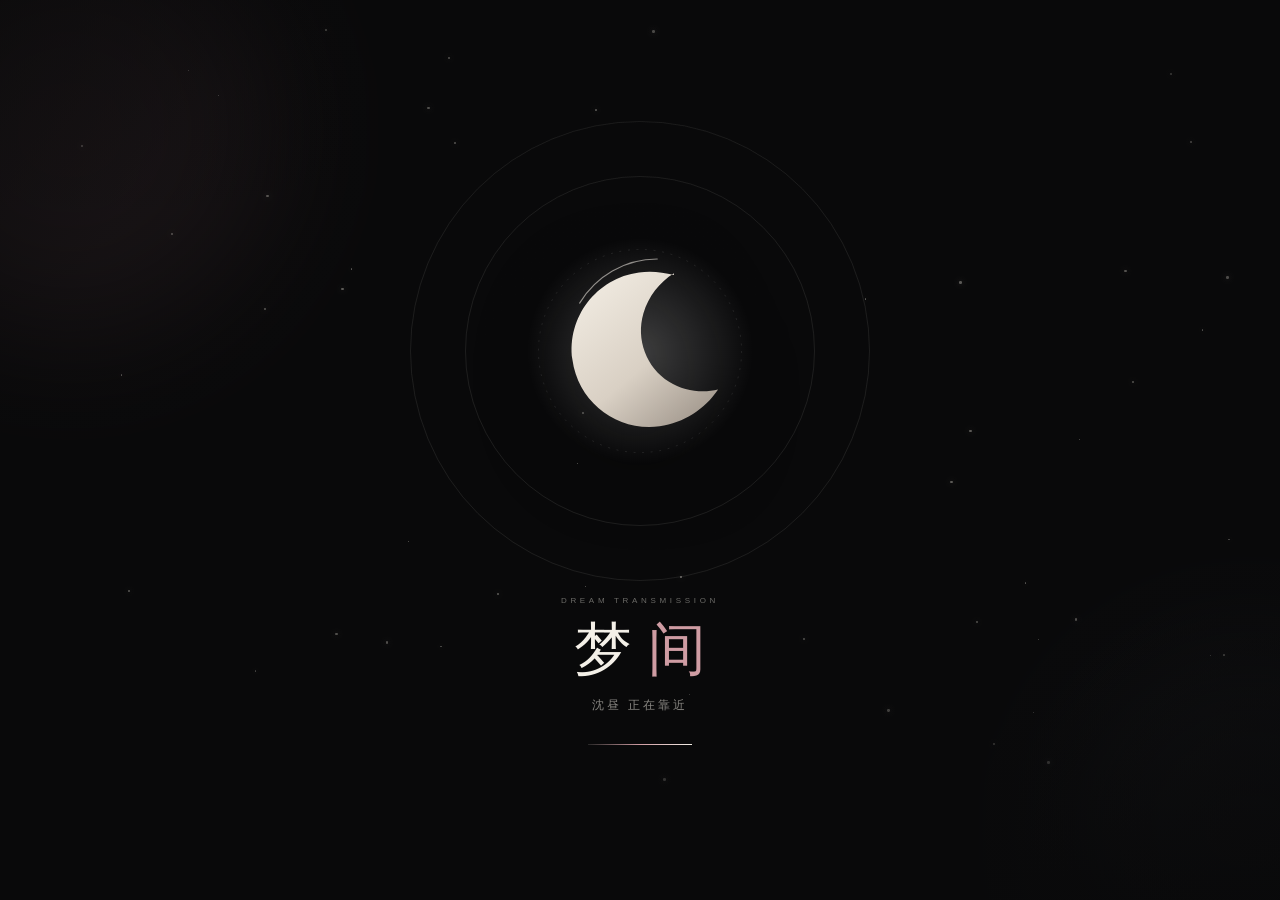
==== index.html @ 7cebe38f "Add files via upload" ====
<!DOCTYPE html>
<html lang="zh-CN">
<head>
  <meta charset="UTF-8">
  <meta name="viewport" content="width=device-width, initial-scale=1.0, maximum-scale=1.0, user-scalable=no, viewport-fit=cover">
  <meta name="theme-color" content="#111111">
  <meta name="apple-mobile-web-app-capable" content="yes">
  <meta name="apple-mobile-web-app-status-bar-style" content="black-translucent">
  <title>梦间</title>
  <link rel="stylesheet" href="style.css">
</head>
<body>
  <div class="stage">
    <div class="phone" id="phone">
      <section class="home" id="home">
        <div class="home-bg" id="homeBg"></div>
        <div class="home-aurora"></div>
        <div class="home-grain"></div>
        <div class="home-inner">
          <header class="home-top">
            <div class="home-date" id="homeDate"></div>
            <button class="glass-btn" id="editHomeBtn" aria-label="整理桌面"></button>
          </header>

          <div class="home-hero">
            <div class="home-clock" id="homeClock">--:--</div>
            <div class="home-greeting" id="homeGreeting"></div>
            <div class="home-profile" id="homeProfile"></div>
          </div>

          <div class="app-grid" id="appGrid"></div>

          <div class="home-footer">
            <span class="home-footer-line"></span>
            <span class="home-footer-mark" id="homeFooterMark">M</span>
            <span class="home-footer-line"></span>
          </div>
        </div>
      </section>

      <section class="app-layer" id="appLayer" aria-live="polite"></section>

      <div class="sheet-host" id="sheetHost" hidden></div>
      <div class="toast-host" id="toastHost"></div>
    </div>
  </div>

  <div class="intro" id="intro">
    <div class="intro-sky">
      <div class="intro-stars" id="introStars"></div>
      <div class="intro-halo halo-one"></div>
      <div class="intro-halo halo-two"></div>
      <div class="intro-moon">
        <svg viewBox="0 0 240 240" fill="none" aria-hidden="true">
          <defs>
            <linearGradient id="moonGrad" x1="42" y1="30" x2="198" y2="216" gradientUnits="userSpaceOnUse">
              <stop stop-color="#f7f2e9"/>
              <stop offset=".55" stop-color="#d9d0c4"/>
              <stop offset="1" stop-color="#8f857b"/>
            </linearGradient>
            <radialGradient id="moonGlow" cx="0" cy="0" r="1" gradientTransform="translate(120 120) rotate(90) scale(118)" gradientUnits="userSpaceOnUse">
              <stop stop-color="#fff" stop-opacity=".22"/>
              <stop offset="1" stop-color="#fff" stop-opacity="0"/>
            </radialGradient>
          </defs>
          <circle cx="120" cy="120" r="118" fill="url(#moonGlow)"/>
          <path class="moon-shape" d="M155.5 38.8c-15.2 9.4-26.7 24.2-31.9 41.7-8.1 27.4 3.1 56.8 26.7 71.5 15.4 9.6 34.1 12.4 51.2 8.3-13.8 20.5-35.6 34.8-61.1 38.2-44.3 5.9-85-25.2-90.9-69.5C43.6 84.7 74.7 44 119 38.1c12.4-1.7 24.5-.4 36.5 2.7Z" fill="url(#moonGrad)"/>
          <path class="moon-line" d="M57 70c17-28 47-46 81-46" stroke="#f7f2e9" stroke-opacity=".55" stroke-width="1.2" stroke-linecap="round"/>
          <circle cx="120" cy="120" r="106" stroke="#fff" stroke-opacity=".12" stroke-width=".8" stroke-dasharray="2 7"/>
        </svg>
      </div>
      <div class="intro-orbit orbit-one"></div>
      <div class="intro-orbit orbit-two"></div>
    </div>

    <div class="intro-copy">
      <div class="intro-kicker">DREAM TRANSMISSION</div>
      <h1 class="intro-title">梦<span>间</span></h1>
      <p class="intro-line" id="introLine">正在靠近</p>
      <div class="intro-progress"><span></span></div>
    </div>
    <div class="intro-veil"></div>
  </div>

  <input type="file" id="globalFile" hidden>
  <script src="app.js"></script>
</body>
</html>
---- style.css ----
/* =========================================================
   梦间 · 字卡传讯
   A quiet little phone for two.
   ========================================================= */

*,
*::before,
*::after {
  box-sizing: border-box;
}

:root {
  --bg: #efede8;
  --bg-deep: #e7e3dc;
  --surface: #fbfaf7;
  --surface-2: #f3f0ea;
  --surface-3: #eae6df;
  --ink: #1b1a18;
  --ink-2: #4d4943;
  --muted: #8c867d;
  --faint: #b7b1a7;
  --line: rgba(27, 26, 24, 0.09);
  --line-strong: rgba(27, 26, 24, 0.16);
  --glass: rgba(255, 255, 255, 0.56);
  --glass-strong: rgba(255, 255, 255, 0.82);
  --accent: #b57f88;
  --accent-ink: #7f525a;
  --accent-soft: rgba(181, 127, 136, 0.13);
  --bubble-me: #1c1b19;
  --bubble-me-ink: #f8f5ef;
  --bubble-them: #fbfaf7;
  --bubble-them-ink: #1b1a18;
  --bubble-them-line: rgba(27, 26, 24, 0.08);
  --shadow: 0 24px 70px rgba(38, 32, 25, 0.16);
  --shadow-soft: 0 10px 30px rgba(38, 32, 25, 0.08);
  --font-ui: "Songti SC", "STSong", "SimSun", "Noto Serif SC", serif;
  --font-bubble: var(--font-ui);
  --fs: 15px;
  --radius: 22px;
  --safe-top: env(safe-area-inset-top, 0px);
  --safe-bottom: env(safe-area-inset-bottom, 0px);
  --ease-out: cubic-bezier(0.22, 1, 0.36, 1);
  --ease-soft: cubic-bezier(0.4, 0, 0.2, 1);
}

[data-theme="dark"] {
  --bg: #0d0d0e;
  --bg-deep: #070708;
  --surface: #171718;
  --surface-2: #1e1e20;
  --surface-3: #262628;
  --ink: #f2efe9;
  --ink-2: #cec8bf;
  --muted: #8e887f;
  --faint: #5d5953;
  --line: rgba(255, 255, 255, 0.09);
  --line-strong: rgba(255, 255, 255, 0.17);
  --glass: rgba(24, 24, 26, 0.56);
  --glass-strong: rgba(28, 28, 30, 0.86);
  --accent: #c99098;
  --accent-ink: #e3b4ba;
  --accent-soft: rgba(201, 144, 152, 0.14);
  --bubble-me: #e9e3d8;
  --bubble-me-ink: #171513;
  --bubble-them: #1b1b1d;
  --bubble-them-ink: #f2efe9;
  --bubble-them-line: rgba(255, 255, 255, 0.08);
  --shadow: 0 24px 80px rgba(0, 0, 0, 0.48);
  --shadow-soft: 0 10px 32px rgba(0, 0, 0, 0.26);
}

html,
body {
  width: 100%;
  height: 100%;
  margin: 0;
  padding: 0;
  overflow: hidden;
}

html {
  background: #0b0b0c;
  -webkit-text-size-adjust: 100%;
}

body {
  font-family: var(--font-ui);
  font-size: var(--fs);
  color: var(--ink);
  background: #0b0b0c;
  -webkit-font-smoothing: antialiased;
  text-rendering: optimizeLegibility;
}

button,
input,
textarea,
select {
  font: inherit;
  color: inherit;
}

button {
  border: 0;
  background: none;
  padding: 0;
  cursor: pointer;
  -webkit-tap-highlight-color: transparent;
}

button:focus-visible,
input:focus-visible,
textarea:focus-visible,
select:focus-visible {
  outline: 1px solid var(--accent);
  outline-offset: 2px;
}

input,
textarea,
select {
  border: 0;
  background: none;
  outline: none;
}

textarea {
  resize: none;
}

svg {
  display: block;
}

::selection {
  background: var(--accent-soft);
  color: var(--ink);
}

.stage {
  position: relative;
  width: 100%;
  height: 100dvh;
  display: flex;
  align-items: center;
  justify-content: center;
  background:
    radial-gradient(circle at 18% 16%, rgba(150, 112, 118, 0.18), transparent 30%),
    radial-gradient(circle at 84% 82%, rgba(140, 145, 150, 0.13), transparent 34%),
    linear-gradient(135deg, #080809 0%, #131314 48%, #09090a 100%);
}

.stage::before {
  content: "";
  position: absolute;
  inset: 0;
  pointer-events: none;
  opacity: 0.35;
  background-image: url("data:image/svg+xml,%3Csvg viewBox='0 0 180 180' xmlns='http://www.w3.org/2000/svg'%3E%3Cfilter id='n'%3E%3CfeTurbulence type='fractalNoise' baseFrequency='.9' numOctaves='3' stitchTiles='stitch'/%3E%3C/filter%3E%3Crect width='100%25' height='100%25' filter='url(%23n)' opacity='.15'/%3E%3C/svg%3E");
}

.phone {
  position: relative;
  width: min(100vw, 440px);
  height: 100dvh;
  overflow: hidden;
  background: var(--bg);
  color: var(--ink);
  isolation: isolate;
}

@media (min-width: 720px) {
  .phone {
    height: min(930px, calc(100dvh - 44px));
    border: 1px solid rgba(255, 255, 255, 0.12);
    border-radius: 42px;
    box-shadow:
      0 60px 140px rgba(0, 0, 0, 0.7),
      0 0 0 10px rgba(255, 255, 255, 0.025),
      inset 0 0 0 1px rgba(255, 255, 255, 0.06);
  }
}

/* =========================================================
   Home screen
   ========================================================= */

.home {
  position: absolute;
  inset: 0;
  overflow: hidden;
  background: var(--bg);
}

.home-bg {
  position: absolute;
  inset: 0;
  background-position: center;
  background-size: cover;
  background-repeat: no-repeat;
  opacity: 0;
  transform: scale(1.03);
  transition: opacity 0.7s var(--ease-soft), transform 1.6s var(--ease-soft);
}

.home-bg.has-image {
  opacity: 1;
}

.home-bg.has-image::after {
  content: "";
  position: absolute;
  inset: 0;
  background: linear-gradient(180deg, rgba(10, 10, 10, 0.12), transparent 32%, rgba(10, 10, 10, 0.3));
}

.home-aurora {
  position: absolute;
  inset: 0;
  pointer-events: none;
  background:
    radial-gradient(ellipse at 18% 10%, color-mix(in srgb, var(--accent) 24%, transparent), transparent 38%),
    radial-gradient(ellipse at 82% 26%, rgba(145, 151, 157, 0.15), transparent 34%),
    radial-gradient(ellipse at 62% 88%, rgba(255, 255, 255, 0.35), transparent 38%),
    linear-gradient(160deg, transparent 20%, color-mix(in srgb, var(--accent) 7%, transparent) 100%);
}

[data-theme="dark"] .home-aurora {
  background:
    radial-gradient(ellipse at 18% 8%, color-mix(in srgb, var(--accent) 22%, transparent), transparent 38%),
    radial-gradient(ellipse at 82% 24%, rgba(97, 108, 120, 0.2), transparent 36%),
    radial-gradient(ellipse at 56% 92%, rgba(255, 255, 255, 0.055), transparent 42%),
    linear-gradient(160deg, transparent 10%, rgba(0, 0, 0, 0.4) 100%);
}

.home-grain {
  position: absolute;
  inset: 0;
  pointer-events: none;
  opacity: 0.42;
  mix-blend-mode: soft-light;
  background-image: url("data:image/svg+xml,%3Csvg viewBox='0 0 180 180' xmlns='http://www.w3.org/2000/svg'%3E%3Cfilter id='n'%3E%3CfeTurbulence type='fractalNoise' baseFrequency='.78' numOctaves='3' stitchTiles='stitch'/%3E%3C/filter%3E%3Crect width='100%25' height='100%25' filter='url(%23n)' opacity='.23'/%3E%3C/svg%3E");
}

.home::after {
  content: "";
  position: absolute;
  width: 220px;
  height: 220px;
  right: -100px;
  top: 36%;
  border: 1px solid color-mix(in srgb, var(--ink) 8%, transparent);
  border-radius: 50%;
  pointer-events: none;
}

.home-inner {
  position: relative;
  z-index: 2;
  height: 100%;
  display: flex;
  flex-direction: column;
  padding: calc(var(--safe-top) + 24px) 24px calc(var(--safe-bottom) + 26px);
}

.home-top {
  display: flex;
  align-items: center;
  justify-content: space-between;
  min-height: 38px;
}

.home-date {
  font-size: 12px;
  letter-spacing: 0.16em;
  color: var(--ink-2);
  opacity: 0.82;
}

.glass-btn {
  width: 38px;
  height: 38px;
  display: grid;
  place-items: center;
  border-radius: 50%;
  color: var(--ink-2);
  background: var(--glass);
  border: 1px solid color-mix(in srgb, var(--ink) 8%, transparent);
  backdrop-filter: blur(18px);
  -webkit-backdrop-filter: blur(18px);
  transition: transform 0.2s var(--ease-out), background 0.2s;
}

.glass-btn:active {
  transform: scale(0.93);
}

.glass-btn svg {
  width: 17px;
  height: 17px;
}

.home-hero {
  margin-top: clamp(34px, 8vh, 76px);
  display: flex;
  flex-direction: column;
  align-items: flex-start;
}

.home-clock {
  font-size: clamp(58px, 15.5vw, 76px);
  line-height: 0.94;
  font-weight: 300;
  letter-spacing: 0.015em;
  font-variant-numeric: tabular-nums;
  color: var(--ink);
  text-shadow: 0 1px 0 color-mix(in srgb, var(--surface) 25%, transparent);
}

.home-greeting {
  margin-top: 13px;
  font-size: 14px;
  letter-spacing: 0.22em;
  color: var(--ink-2);
  opacity: 0.72;
}

.home-profile {
  margin-top: 20px;
  display: flex;
  align-items: center;
  gap: 9px;
  min-height: 30px;
  padding: 5px 13px 5px 6px;
  border-radius: 999px;
  background: var(--glass);
  border: 1px solid color-mix(in srgb, var(--ink) 7%, transparent);
  backdrop-filter: blur(18px);
  -webkit-backdrop-filter: blur(18px);
  box-shadow: 0 6px 20px rgba(0, 0, 0, 0.035);
}

.home-profile:empty {
  display: none;
}

.home-profile .avatar {
  width: 26px;
  height: 26px;
}

.home-profile-name {
  font-size: 12px;
  letter-spacing: 0.1em;
  color: var(--ink-2);
}

.home-profile-dot {
  width: 4px;
  height: 4px;
  border-radius: 50%;
  background: var(--accent);
  box-shadow: 0 0 0 3px var(--accent-soft);
}

.app-grid {
  margin-top: auto;
  display: grid;
  grid-template-columns: repeat(4, minmax(0, 1fr));
  gap: clamp(18px, 4.2vh, 30px) 10px;
  padding: 28px 0 8px;
}

.app-item {
  position: relative;
  display: flex;
  flex-direction: column;
  align-items: center;
  gap: 8px;
  border: 0;
  background: transparent;
  color: var(--ink);
  touch-action: none;
  user-select: none;
  -webkit-user-select: none;
  transition: opacity 0.18s, transform 0.2s var(--ease-out);
}

.app-item:active .app-icon {
  transform: scale(0.93);
}

.app-icon {
  position: relative;
  width: clamp(58px, 15vw, 64px);
  height: clamp(58px, 15vw, 64px);
  border-radius: 19px;
  display: grid;
  place-items: center;
  background: var(--glass-strong);
  border: 1px solid color-mix(in srgb, var(--ink) 8%, transparent);
  box-shadow:
    0 12px 26px rgba(31, 26, 22, 0.1),
    inset 0 1px 0 rgba(255, 255, 255, 0.66);
  backdrop-filter: blur(18px);
  -webkit-backdrop-filter: blur(18px);
  transition: transform 0.2s var(--ease-out), box-shadow 0.2s;
  overflow: hidden;
}

[data-theme="dark"] .app-icon {
  box-shadow:
    0 14px 32px rgba(0, 0, 0, 0.36),
    inset 0 1px 0 rgba(255, 255, 255, 0.11);
}

.app-icon::before {
  content: "";
  position: absolute;
  inset: 0;
  background: linear-gradient(150deg, rgba(255, 255, 255, 0.38), transparent 42%, rgba(255, 255, 255, 0.06));
  pointer-events: none;
}

[data-theme="dark"] .app-icon::before {
  background: linear-gradient(150deg, rgba(255, 255, 255, 0.1), transparent 44%, rgba(0, 0, 0, 0.12));
}

.app-icon svg {
  position: relative;
  width: 30px;
  height: 30px;
  z-index: 1;
}

.app-icon .icon-accent {
  position: absolute;
  width: 7px;
  height: 7px;
  border-radius: 50%;
  right: 10px;
  top: 10px;
  background: var(--accent);
  box-shadow: 0 0 0 3px color-mix(in srgb, var(--accent) 13%, transparent);
}

.tone-ink .app-icon {
  background: linear-gradient(145deg, #2a2927, #121211);
  color: #f7f3ea;
  border-color: rgba(255, 255, 255, 0.12);
}

[data-theme="dark"] .tone-ink .app-icon {
  background: linear-gradient(145deg, #f0ebe1, #cec6b9);
  color: #171614;
  border-color: rgba(255, 255, 255, 0.2);
}

.tone-paper .app-icon {
  background: linear-gradient(145deg, #fffdf8, #eee9df);
  color: #24221e;
}

[data-theme="dark"] .tone-paper .app-icon {
  background: linear-gradient(145deg, #f4efe5, #d8d0c4);
  color: #1a1917;
}

.tone-rose .app-icon {
  background: linear-gradient(145deg, color-mix(in srgb, var(--accent) 82%, #fff), var(--accent));
  color: #fff;
}

.tone-stone .app-icon {
  background: linear-gradient(145deg, #4b4a48, #2c2b29);
  color: #f2eee6;
}

[data-theme="dark"] .tone-stone .app-icon {
  background: linear-gradient(145deg, #323234, #1d1d1f);
  color: #eee9df;
}

.tone-mist .app-icon {
  background: linear-gradient(145deg, rgba(255, 255, 255, 0.9), rgba(225, 222, 216, 0.8));
  color: #2c2a26;
}

[data-theme="dark"] .tone-mist .app-icon {
  background: linear-gradient(145deg, rgba(60, 60, 63, 0.95), rgba(35, 35, 38, 0.95));
  color: #eee9df;
}

.app-label {
  font-size: 11.5px;
  letter-spacing: 0.08em;
  color: var(--ink-2);
  text-shadow: 0 1px 5px color-mix(in srgb, var(--bg) 72%, transparent);
  white-space: nowrap;
}

[data-theme="dark"] .app-label {
  color: #d3cec5;
}

.home-footer {
  display: flex;
  align-items: center;
  justify-content: center;
  gap: 12px;
  padding-top: 16px;
  opacity: 0.52;
}

.home-footer-line {
  width: 34px;
  height: 1px;
  background: var(--ink);
  opacity: 0.16;
}

.home-footer-mark {
  font-size: 9px;
  letter-spacing: 0.28em;
  color: var(--ink-2);
}

.home.editing .app-item .app-icon {
  animation: jiggle 0.28s ease-in-out infinite alternate;
}

.home.editing .app-item:nth-child(2n) .app-icon {
  animation-delay: -0.1s;
}

.home.editing .app-item:nth-child(3n) .app-icon {
  animation-delay: -0.19s;
}

.home.editing .app-item.dragging {
  opacity: 0.42;
  transform: scale(1.06);
}

.home.editing .app-item.drop-target .app-icon {
  box-shadow:
    0 0 0 2px var(--accent),
    0 14px 30px rgba(0, 0, 0, 0.16);
}

@keyframes jiggle {
  from { transform: rotate(-1.25deg) translateY(-0.5px); }
  to { transform: rotate(1.25deg) translateY(0.5px); }
}

/* =========================================================
   Opening animation
   ========================================================= */

.intro {
  position: fixed;
  inset: 0;
  z-index: 1000;
  display: flex;
  align-items: center;
  justify-content: center;
  background: #09090a;
  color: #f4f0e8;
  overflow: hidden;
  transition: opacity 0.85s var(--ease-soft), visibility 0.85s;
}

.intro.leaving {
  opacity: 0;
  visibility: hidden;
  pointer-events: none;
}

.intro-sky {
  position: absolute;
  inset: 0;
  overflow: hidden;
}

.intro-stars {
  position: absolute;
  inset: 0;
}

.intro-stars i {
  position: absolute;
  width: 2px;
  height: 2px;
  border-radius: 50%;
  background: #f5f0e5;
  opacity: 0;
  animation: starIn 2.4s var(--ease-soft) forwards;
  box-shadow: 0 0 6px rgba(255, 248, 232, 0.65);
}

@keyframes starIn {
  0% { opacity: 0; transform: scale(0.2); }
  30% { opacity: 0.9; }
  100% { opacity: 0.38; transform: scale(1); }
}

.intro-halo {
  position: absolute;
  border-radius: 50%;
  filter: blur(70px);
  opacity: 0.4;
}

.halo-one {
  width: 420px;
  height: 420px;
  left: -140px;
  top: -80px;
  background: rgba(172, 124, 133, 0.28);
}

.halo-two {
  width: 380px;
  height: 380px;
  right: -160px;
  bottom: -120px;
  background: rgba(125, 137, 150, 0.2);
}

.intro-moon {
  position: absolute;
  left: 50%;
  top: 39%;
  width: min(52vw, 230px);
  height: min(52vw, 230px);
  transform: translate(-50%, -50%);
  animation: moonFloat 6s ease-in-out infinite;
  filter: drop-shadow(0 26px 46px rgba(0, 0, 0, 0.42));
}

.intro-moon svg {
  width: 100%;
  height: 100%;
}

.moon-shape {
  opacity: 0;
  transform-origin: 120px 120px;
  animation: moonReveal 1.8s var(--ease-out) 0.15s forwards;
}

.moon-line {
  stroke-dasharray: 150;
  stroke-dashoffset: 150;
  animation: drawLine 1.8s var(--ease-soft) 0.7s forwards;
}

@keyframes moonReveal {
  from { opacity: 0; transform: scale(0.82) rotate(-9deg); }
  to { opacity: 1; transform: scale(1) rotate(0); }
}

@keyframes drawLine {
  to { stroke-dashoffset: 0; }
}

@keyframes moonFloat {
  0%, 100% { transform: translate(-50%, -50%) translateY(0); }
  50% { transform: translate(-50%, -50%) translateY(-9px); }
}

.intro-orbit {
  position: absolute;
  left: 50%;
  top: 39%;
  border: 1px solid rgba(244, 240, 232, 0.09);
  border-radius: 50%;
  transform: translate(-50%, -50%);
  animation: orbitPulse 5s ease-in-out infinite;
}

.orbit-one {
  width: min(78vw, 350px);
  height: min(78vw, 350px);
}

.orbit-two {
  width: min(104vw, 460px);
  height: min(104vw, 460px);
  animation-delay: -2.4s;
}

@keyframes orbitPulse {
  0%, 100% { opacity: 0.38; transform: translate(-50%, -50%) scale(0.98); }
  50% { opacity: 0.12; transform: translate(-50%, -50%) scale(1.03); }
}

.intro-copy {
  position: relative;
  z-index: 3;
  margin-top: min(56vh, 440px);
  display: flex;
  flex-direction: column;
  align-items: center;
  text-align: center;
}

.intro-kicker {
  font-family: "Helvetica Neue", Arial, sans-serif;
  font-size: 8px;
  letter-spacing: 0.46em;
  color: rgba(244, 240, 232, 0.42);
  opacity: 0;
  animation: copyUp 1s var(--ease-out) 0.55s forwards;
}

.intro-title {
  margin: 16px 0 0;
  font-size: clamp(44px, 13vw, 58px);
  font-weight: 300;
  letter-spacing: 0.26em;
  text-indent: 0.26em;
  line-height: 1;
  opacity: 0;
  animation: copyUp 1.1s var(--ease-out) 0.72s forwards;
}

.intro-title span {
  color: #cf9ca3;
  font-weight: 300;
}

.intro-line {
  margin: 18px 0 0;
  font-size: 12px;
  letter-spacing: 0.26em;
  color: rgba(244, 240, 232, 0.55);
  opacity: 0;
  animation: copyUp 1s var(--ease-out) 1.05s forwards;
}

.intro-progress {
  margin-top: 30px;
  width: 104px;
  height: 1px;
  background: rgba(244, 240, 232, 0.13);
  overflow: hidden;
}

.intro-progress span {
  display: block;
  width: 100%;
  height: 100%;
  background: linear-gradient(90deg, transparent, #cf9ca3, #f2eee6);
  transform-origin: left;
  animation: progress 2.8s var(--ease-soft) 0.55s forwards;
  transform: scaleX(0);
}

@keyframes copyUp {
  from { opacity: 0; transform: translateY(14px); }
  to { opacity: 1; transform: translateY(0); }
}

@keyframes progress {
  to { transform: scaleX(1); }
}

.intro-veil {
  position: absolute;
  inset: 0;
  pointer-events: none;
  background:
    radial-gradient(ellipse at center 45%, transparent 18%, rgba(9, 9, 10, 0.2) 64%, rgba(9, 9, 10, 0.78) 100%),
    linear-gradient(180deg, rgba(9, 9, 10, 0.18), transparent 26%, transparent 66%, rgba(9, 9, 10, 0.74));
}

/* =========================================================
   App shell
   ========================================================= */

.app-layer {
  position: absolute;
  inset: 0;
  z-index: 20;
  overflow: hidden;
  background: var(--bg);
  transform: translateY(104%);
  transition: transform 0.52s var(--ease-out);
  box-shadow: 0 -18px 50px rgba(0, 0, 0, 0.14);
}

.app-layer.active {
  transform: translateY(0);
}

.app {
  height: 100%;
  display: flex;
  flex-direction: column;
  background: var(--bg);
  color: var(--ink);
  animation: appIn 0.46s var(--ease-out);
}

@keyframes appIn {
  from { opacity: 0.6; transform: translateY(8px); }
  to { opacity: 1; transform: translateY(0); }
}

.app-header {
  flex: none;
  display: flex;
  align-items: center;
  gap: 10px;
  padding: calc(var(--safe-top) + 12px) 16px 11px;
  background: color-mix(in srgb, var(--bg) 82%, transparent);
  border-bottom: 1px solid var(--line);
  backdrop-filter: blur(24px);
  -webkit-backdrop-filter: blur(24px);
  z-index: 5;
}

.app-header.transparent {
  background: transparent;
  border-bottom-color: transparent;
}

.header-main {
  flex: 1;
  min-width: 0;
}

.app-title {
  font-size: 17px;
  letter-spacing: 0.08em;
  font-weight: 600;
  white-space: nowrap;
  overflow: hidden;
  text-overflow: ellipsis;
}

.app-subtitle {
  font-size: 10px;
  color: var(--muted);
  letter-spacing: 0.13em;
  margin-top: 2px;
}

.header-actions {
  display: flex;
  align-items: center;
  gap: 6px;
}

.icon-btn {
  width: 38px;
  height: 38px;
  flex: none;
  border-radius: 50%;
  display: grid;
  place-items: center;
  color: var(--ink-2);
  background: transparent;
  transition: background 0.2s, transform 0.18s var(--ease-out), color 0.2s;
}

.icon-btn:hover {
  background: var(--surface-2);
}

.icon-btn:active {
  transform: scale(0.9);
}

.icon-btn svg {
  width: 19px;
  height: 19px;
}

.icon-btn.filled {
  background: var(--surface-2);
  border: 1px solid var(--line);
}

.app-body {
  flex: 1;
  min-height: 0;
  overflow-y: auto;
  overscroll-behavior: contain;
  padding: 18px 18px calc(26px + var(--safe-bottom));
  -webkit-overflow-scrolling: touch;
}

.app-body.flush {
  padding: 0;
}

.app-body::-webkit-scrollbar,
.scroll-area::-webkit-scrollbar {
  width: 0;
  height: 0;
}

.screen-actions {
  display: flex;
  align-items: center;
  gap: 8px;
}

/* =========================================================
   Shared controls
   ========================================================= */

.avatar {
  position: relative;
  width: 40px;
  height: 40px;
  border-radius: 50%;
  flex: none;
  overflow: hidden;
  display: grid;
  place-items: center;
  background:
    radial-gradient(circle at 32% 26%, rgba(255, 255, 255, 0.68), transparent 34%),
    linear-gradient(145deg, color-mix(in srgb, var(--accent) 44%, var(--surface-2)), var(--surface-3));
  color: var(--ink);
  font-size: 13px;
  letter-spacing: 0.04em;
  border: 1px solid color-mix(in srgb, var(--ink) 7%, transparent);
}

.avatar img {
  width: 100%;
  height: 100%;
  object-fit: cover;
}

.avatar.sm {
  width: 30px;
  height: 30px;
  font-size: 10px;
}

.avatar.lg {
  width: 64px;
  height: 64px;
  font-size: 19px;
}

.avatar.xl {
  width: 82px;
  height: 82px;
  font-size: 24px;
}

.avatar.mono {
  background: linear-gradient(145deg, #343331, #161615);
  color: #f4efe5;
}

[data-theme="dark"] .avatar.mono {
  background: linear-gradient(145deg, #ece6dc, #c8c0b4);
  color: #171614;
}

.btn {
  display: inline-flex;
  align-items: center;
  justify-content: center;
  gap: 7px;
  min-height: 42px;
  padding: 0 17px;
  border-radius: 14px;
  border: 1px solid var(--line);
  background: var(--surface);
  color: var(--ink);
  font-size: 13px;
  letter-spacing: 0.06em;
  transition: transform 0.18s var(--ease-out), background 0.2s, opacity 0.2s;
  white-space: nowrap;
}

.btn:active {
  transform: scale(0.97);
}

.btn svg {
  width: 17px;
  height: 17px;
}

.btn.primary {
  background: var(--ink);
  color: var(--bg);
  border-color: transparent;
}

.btn.soft {
  background: var(--accent-soft);
  color: var(--accent-ink);
  border-color: transparent;
}

.btn.ghost {
  background: transparent;
}

.btn.danger {
  background: transparent;
  color: #b45d5d;
  border-color: rgba(180, 93, 93, 0.22);
}

[data-theme="dark"] .btn.danger {
  color: #e39b9b;
}

.btn.sm {
  min-height: 34px;
  padding: 0 12px;
  border-radius: 11px;
  font-size: 12px;
}

.btn.wide {
  width: 100%;
}

.btn:disabled {
  opacity: 0.4;
  pointer-events: none;
}

.segmented {
  display: flex;
  padding: 3px;
  gap: 2px;
  background: var(--surface-2);
  border: 1px solid var(--line);
  border-radius: 13px;
}

.segmented button {
  flex: 1;
  min-height: 34px;
  border-radius: 10px;
  font-size: 12px;
  letter-spacing: 0.06em;
  color: var(--muted);
  transition: background 0.2s, color 0.2s, box-shadow 0.2s;
}

.segmented button.active {
  background: var(--surface);
  color: var(--ink);
  box-shadow: 0 2px 8px rgba(0, 0, 0, 0.06);
}

.field {
  display: flex;
  flex-direction: column;
  gap: 8px;
}

.field + .field {
  margin-top: 16px;
}

.field-label,
.row-label {
  font-size: 12px;
  letter-spacing: 0.09em;
  color: var(--ink-2);
}

.input,
.textarea,
.select {
  width: 100%;
  border: 1px solid var(--line);
  background: var(--surface);
  border-radius: 13px;
  padding: 12px 13px;
  font-size: 13px;
  line-height: 1.6;
  color: var(--ink);
  transition: border-color 0.2s, background 0.2s;
}

.input:focus,
.textarea:focus,
.select:focus {
  border-color: color-mix(in srgb, var(--accent) 55%, var(--line));
  background: var(--surface);
}

.textarea {
  min-height: 96px;
  resize: vertical;
}

.textarea.tall {
  min-height: 150px;
}

.select {
  appearance: none;
  background-image: url("data:image/svg+xml,%3Csvg xmlns='http://www.w3.org/2000/svg' width='12' height='12' viewBox='0 0 24 24' fill='none' stroke='%238c867d' stroke-width='1.6' stroke-linecap='round'%3E%3Cpath d='m6 9 6 6 6-6'/%3E%3C/svg%3E");
  background-repeat: no-repeat;
  background-position: right 12px center;
  padding-right: 34px;
}

.input-row {
  display: grid;
  grid-template-columns: 1fr 1fr;
  gap: 10px;
}

.input-row.three {
  grid-template-columns: repeat(3, 1fr);
}

.range-row {
  display: flex;
  align-items: center;
  gap: 12px;
}

.range {
  flex: 1;
  height: 2px;
  appearance: none;
  border-radius: 99px;
  background: linear-gradient(90deg, var(--ink), var(--ink)) no-repeat, var(--line-strong);
  background-size: var(--range-progress, 50%) 100%, 100% 100%;
  accent-color: var(--ink);
}

.range::-webkit-slider-thumb {
  appearance: none;
  width: 18px;
  height: 18px;
  border-radius: 50%;
  background: var(--surface);
  border: 1px solid var(--line-strong);
  box-shadow: 0 2px 8px rgba(0, 0, 0, 0.14);
}

.range::-moz-range-thumb {
  width: 16px;
  height: 16px;
  border-radius: 50%;
  background: var(--surface);
  border: 1px solid var(--line-strong);
}

.range-value {
  min-width: 44px;
  text-align: right;
  font-size: 12px;
  color: var(--ink-2);
  font-variant-numeric: tabular-nums;
}

.toggle {
  position: relative;
  width: 46px;
  height: 27px;
  flex: none;
  border-radius: 99px;
  background: var(--line-strong);
  border: 1px solid transparent;
  transition: background 0.25s var(--ease-soft);
}

.toggle::after {
  content: "";
  position: absolute;
  width: 21px;
  height: 21px;
  left: 2px;
  top: 2px;
  border-radius: 50%;
  background: #fff;
  box-shadow: 0 1px 4px rgba(0, 0, 0, 0.2);
  transition: transform 0.25s var(--ease-out), background 0.2s;
}

.toggle.on {
  background: var(--ink);
}

.toggle.on::after {
  transform: translateX(19px);
  background: var(--bg);
}

.toggle-row {
  display: flex;
  align-items: center;
  justify-content: space-between;
  gap: 18px;
  min-height: 44px;
}

.toggle-row + .toggle-row {
  border-top: 1px solid var(--line);
}

.toggle-copy {
  flex: 1;
  min-width: 0;
}

.toggle-title {
  font-size: 13px;
  color: var(--ink);
  line-height: 1.4;
}

.toggle-note {
  font-size: 10px;
  color: var(--muted);
  margin-top: 3px;
}

.chip {
  display: inline-flex;
  align-items: center;
  gap: 5px;
  min-height: 31px;
  padding: 0 11px;
  border-radius: 999px;
  border: 1px solid var(--line);
  background: var(--surface);
  color: var(--ink-2);
  font-size: 11.5px;
  letter-spacing: 0.04em;
  white-space: nowrap;
  transition: background 0.2s, color 0.2s, border-color 0.2s;
}

.chip.active {
  background: var(--ink);
  color: var(--bg);
  border-color: var(--ink);
}

.chip.soft.active {
  background: var(--accent-soft);
  color: var(--accent-ink);
  border-color: transparent;
}

.chip-row {
  display: flex;
  flex-wrap: wrap;
  gap: 7px;
}

.chip-scroll {
  display: flex;
  gap: 7px;
  overflow-x: auto;
  padding: 2px 0 4px;
  scrollbar-width: none;
}

.chip-scroll::-webkit-scrollbar {
  display: none;
}

.section {
  padding: 18px 0;
  border-bottom: 1px solid var(--line);
}

.section:first-child {
  padding-top: 2px;
}

.section:last-child {
  border-bottom: 0;
}

.section-head {
  display: flex;
  align-items: center;
  justify-content: space-between;
  gap: 12px;
  margin-bottom: 14px;
}

.section-title {
  font-size: 12px;
  letter-spacing: 0.15em;
  color: var(--muted);
}

.section-body {
  display: flex;
  flex-direction: column;
  gap: 12px;
}

.surface {
  background: var(--surface);
  border: 1px solid var(--line);
  border-radius: var(--radius);
}

.soft-panel {
  background: var(--surface-2);
  border: 1px solid var(--line);
  border-radius: 16px;
  padding: 14px;
}

.muted {
  color: var(--muted);
}

.accent {
  color: var(--accent-ink);
}

.divider {
  height: 1px;
  background: var(--line);
  margin: 14px 0;
}

.empty {
  min-height: 220px;
  display: flex;
  flex-direction: column;
  align-items: center;
  justify-content: center;
  gap: 12px;
  color: var(--muted);
  text-align: center;
}

.empty svg {
  width: 34px;
  height: 34px;
  opacity: 0.55;
}

.empty p {
  margin: 0;
  font-size: 12px;
  letter-spacing: 0.08em;
}

.spacer {
  flex: 1;
}

.hidden {
  display: none !important;
}

/* =========================================================
   Sheets & toast
   ========================================================= */

.sheet-host {
  position: absolute;
  inset: 0;
  z-index: 90;
}

.sheet-backdrop {
  position: absolute;
  inset: 0;
  background: rgba(0, 0, 0, 0.36);
  backdrop-filter: blur(5px);
  -webkit-backdrop-filter: blur(5px);
  opacity: 0;
  transition: opacity 0.3s var(--ease-soft);
}

.sheet-panel {
  position: absolute;
  left: 0;
  right: 0;
  bottom: 0;
  max-height: 90%;
  overflow-y: auto;
  overscroll-behavior: contain;
  padding: 12px 18px calc(22px + var(--safe-bottom));
  background: var(--surface);
  border-radius: 28px 28px 0 0;
  border-top: 1px solid var(--line);
  box-shadow: 0 -24px 60px rgba(0, 0, 0, 0.18);
  transform: translateY(102%);
  transition: transform 0.42s var(--ease-out);
}

.sheet-panel::-webkit-scrollbar {
  width: 0;
}

.sheet-host.open .sheet-backdrop {
  opacity: 1;
}

.sheet-host.open .sheet-panel {
  transform: translateY(0);
}

.sheet-handle {
  width: 36px;
  height: 4px;
  border-radius: 99px;
  background: var(--line-strong);
  margin: 2px auto 16px;
}

.sheet-head {
  display: flex;
  align-items: center;
  gap: 12px;
  margin-bottom: 16px;
}

.sheet-title {
  flex: 1;
  font-size: 16px;
  font-weight: 600;
  letter-spacing: 0.08em;
}

.sheet-close {
  width: 32px;
  height: 32px;
  border-radius: 50%;
  display: grid;
  place-items: center;
  color: var(--muted);
  background: var(--surface-2);
}

.sheet-close svg {
  width: 15px;
  height: 15px;
}

.sheet-body {
  display: flex;
  flex-direction: column;
  gap: 14px;
}

.sheet-actions {
  display: flex;
  gap: 10px;
  margin-top: 18px;
}

.sheet-actions .btn {
  flex: 1;
}

.action-list {
  display: flex;
  flex-direction: column;
  gap: 6px;
}

.action-item {
  display: flex;
  align-items: center;
  gap: 12px;
  width: 100%;
  min-height: 48px;
  padding: 0 12px;
  border-radius: 13px;
  color: var(--ink);
  text-align: left;
  background: var(--surface-2);
  font-size: 13px;
  letter-spacing: 0.04em;
}

.action-item svg {
  width: 17px;
  height: 17px;
  color: var(--muted);
}

.action-item.danger {
  color: #b45d5d;
}

.action-item.danger svg {
  color: #b45d5d;
}

.action-item .action-meta {
  margin-left: auto;
  color: var(--muted);
  font-size: 10px;
}

.toast-host {
  position: absolute;
  left: 50%;
  bottom: calc(28px + var(--safe-bottom));
  z-index: 120;
  transform: translateX(-50%);
  display: flex;
  flex-direction: column;
  align-items: center;
  gap: 8px;
  pointer-events: none;
  width: max-content;
  max-width: 84%;
}

.toast {
  padding: 10px 16px;
  border-radius: 999px;
  background: color-mix(in srgb, var(--ink) 92%, transparent);
  color: var(--bg);
  font-size: 11.5px;
  letter-spacing: 0.06em;
  box-shadow: 0 12px 30px rgba(0, 0, 0, 0.2);
  animation: toastIn 0.35s var(--ease-out), toastOut 0.35s var(--ease-soft) 2.3s forwards;
  white-space: nowrap;
}

@keyframes toastIn {
  from { opacity: 0; transform: translateY(8px) scale(0.97); }
  to { opacity: 1; transform: translateY(0) scale(1); }
}

@keyframes toastOut {
  to { opacity: 0; transform: translateY(-5px); }
}

/* =========================================================
   Chat
   ========================================================= */

.chat-app {
  background: var(--bg);
}

.chat-header {
  gap: 8px;
  padding-left: 10px;
  padding-right: 12px;
}

.chat-peer {
  flex: 1;
  min-width: 0;
  display: flex;
  align-items: center;
  gap: 9px;
}

.chat-peer-meta {
  min-width: 0;
}

.chat-peer-name {
  font-size: 14.5px;
  letter-spacing: 0.08em;
  font-weight: 600;
  white-space: nowrap;
  overflow: hidden;
  text-overflow: ellipsis;
}

.chat-status {
  min-height: 14px;
  margin-top: 1px;
  font-size: 9.5px;
  letter-spacing: 0.08em;
  color: var(--muted);
}

.chat-body {
  position: relative;
  flex: 1;
  min-height: 0;
  overflow: hidden;
}

.chat-bg {
  position: absolute;
  inset: 0;
  background-color: var(--bg);
  background-image:
    radial-gradient(circle at 20% 10%, color-mix(in srgb, var(--accent) 9%, transparent), transparent 34%),
    radial-gradient(circle at 80% 80%, rgba(127, 132, 136, 0.08), transparent 36%),
    linear-gradient(180deg, color-mix(in srgb, var(--surface) 24%, transparent), transparent);
  background-size: cover;
  background-position: center;
}

.chat-bg::after {
  content: "";
  position: absolute;
  inset: 0;
  opacity: 0.3;
  mix-blend-mode: soft-light;
  background-image: url("data:image/svg+xml,%3Csvg viewBox='0 0 160 160' xmlns='http://www.w3.org/2000/svg'%3E%3Cfilter id='n'%3E%3CfeTurbulence type='fractalNoise' baseFrequency='.84' numOctaves='3' stitchTiles='stitch'/%3E%3C/filter%3E%3Crect width='100%25' height='100%25' filter='url(%23n)' opacity='.2'/%3E%3C/svg%3E");
}

.chat-body.has-image .chat-bg {
  filter: brightness(0.82);
}

[data-theme="light"] .chat-body.has-image .chat-bg {
  filter: brightness(1.04);
}

.message-list {
  position: relative;
  z-index: 2;
  height: 100%;
  overflow-y: auto;
  overscroll-behavior: contain;
  padding: 16px 13px 18px;
  display: flex;
  flex-direction: column;
  gap: 10px;
  -webkit-overflow-scrolling: touch;
}

.message-list::-webkit-scrollbar {
  width: 0;
}

.date-divider {
  align-self: center;
  margin: 8px 0 6px;
  padding: 3px 9px;
  border-radius: 99px;
  font-size: 9px;
  letter-spacing: 0.1em;
  color: var(--muted);
  background: color-mix(in srgb, var(--surface) 60%, transparent);
  backdrop-filter: blur(10px);
}

.msg-row {
  display: flex;
  align-items: flex-end;
  gap: 7px;
  animation: msgIn 0.35s var(--ease-out);
}

@keyframes msgIn {
  from { opacity: 0; transform: translateY(6px); }
  to { opacity: 1; transform: translateY(0); }
}

.msg-row.me {
  flex-direction: row-reverse;
}

.msg-avatar {
  align-self: flex-end;
}

.msg-stack {
  max-width: min(79%, 310px);
  display: flex;
  flex-direction: column;
  align-items: flex-start;
}

.msg-row.me .msg-stack {
  align-items: flex-end;
}

.bubble {
  position: relative;
  padding: 10px 14px;
  border-radius: 18px 18px 18px 6px;
  background: var(--bubble-them);
  color: var(--bubble-them-ink);
  border: 1px solid var(--bubble-them-line);
  font-family: var(--font-bubble);
  font-size: var(--fs);
  line-height: 1.68;
  word-break: break-word;
  white-space: normal;
  box-shadow: 0 3px 12px rgba(0, 0, 0, 0.035);
}

.bubble-text {
  white-space: pre-wrap;
}

.msg-row.me .bubble {
  border-radius: 18px 18px 6px 18px;
  background: var(--bubble-me);
  color: var(--bubble-me-ink);
  border-color: transparent;
  box-shadow: 0 5px 16px rgba(0, 0, 0, 0.1);
}

.bubble-style-line .bubble {
  background: color-mix(in srgb, var(--surface) 32%, transparent);
  color: var(--ink);
  border: 1px solid var(--line-strong);
  box-shadow: none;
  backdrop-filter: blur(12px);
}

.bubble-style-line .msg-row.me .bubble {
  background: color-mix(in srgb, var(--ink) 8%, transparent);
  color: var(--ink);
  border-color: var(--line-strong);
}

.bubble-style-mist .bubble {
  background: color-mix(in srgb, var(--bubble-them) 72%, transparent);
  backdrop-filter: blur(18px);
  -webkit-backdrop-filter: blur(18px);
}

.bubble-style-mist .msg-row.me .bubble {
  background: color-mix(in srgb, var(--bubble-me) 80%, transparent);
  backdrop-filter: blur(18px);
  -webkit-backdrop-filter: blur(18px);
}

.bubble-style-minimal .bubble {
  border-radius: 12px 12px 12px 4px;
  box-shadow: none;
}

.bubble-style-minimal .msg-row.me .bubble {
  border-radius: 12px 12px 4px 12px;
}

.bubble .quote {
  margin: -1px 0 8px;
  padding: 7px 9px;
  border-left: 2px solid var(--accent);
  border-radius: 3px 8px 8px 3px;
  background: color-mix(in srgb, currentColor 7%, transparent);
  font-size: 10.5px;
  line-height: 1.55;
  opacity: 0.78;
  white-space: normal;
}

.msg-row.me .bubble .quote {
  background: color-mix(in srgb, currentColor 12%, transparent);
}

.quote-label {
  display: block;
  margin-bottom: 2px;
  font-size: 9px;
  letter-spacing: 0.08em;
  opacity: 0.62;
}

.msg-meta {
  display: flex;
  align-items: center;
  gap: 7px;
  margin-top: 4px;
  padding: 0 3px;
  font-size: 9px;
  letter-spacing: 0.06em;
  color: var(--muted);
}

.read-text {
  color: var(--muted);
}

.read-dots {
  display: inline-flex;
  gap: 2px;
}

.read-dots i {
  width: 3px;
  height: 3px;
  border-radius: 50%;
  background: var(--accent);
}

.read-checks {
  display: inline-flex;
  color: var(--accent);
}

.read-checks svg {
  width: 13px;
  height: 9px;
}

.typing-row {
  display: flex;
  align-items: flex-end;
  gap: 7px;
}

.typing-bubble {
  display: flex;
  align-items: center;
  gap: 8px;
  min-height: 37px;
  padding: 8px 14px;
  border-radius: 17px 17px 17px 6px;
  background: var(--bubble-them);
  color: var(--muted);
  border: 1px solid var(--bubble-them-line);
  font-size: 10px;
  letter-spacing: 0.08em;
}

.typing-dots {
  display: flex;
  gap: 3px;
}

.typing-dots i {
  width: 4px;
  height: 4px;
  border-radius: 50%;
  background: var(--muted);
  animation: typingDot 1.2s ease-in-out infinite;
}

.typing-dots i:nth-child(2) { animation-delay: 0.15s; }
.typing-dots i:nth-child(3) { animation-delay: 0.3s; }

@keyframes typingDot {
  0%, 60%, 100% { opacity: 0.3; transform: translateY(0); }
  30% { opacity: 1; transform: translateY(-2px); }
}

.transfer-bubble {
  width: min(250px, 72vw);
  padding: 13px 15px;
  border-radius: 18px;
  background: linear-gradient(145deg, #242321, #111110);
  color: #f7f2e9;
  border: 1px solid rgba(255, 255, 255, 0.08);
  box-shadow: 0 12px 28px rgba(0, 0, 0, 0.2);
}

[data-theme="dark"] .transfer-bubble {
  background: linear-gradient(145deg, #f0e9dd, #d4c9b8);
  color: #1b1916;
  border-color: rgba(255, 255, 255, 0.18);
}

.transfer-top {
  display: flex;
  align-items: center;
  gap: 8px;
  font-size: 10px;
  letter-spacing: 0.08em;
  opacity: 0.65;
}

.transfer-top svg {
  width: 15px;
  height: 15px;
}

.transfer-amount {
  margin-top: 8px;
  font-size: 26px;
  letter-spacing: 0.02em;
  font-variant-numeric: tabular-nums;
  font-family: "Helvetica Neue", Arial, sans-serif;
  font-weight: 300;
}

.transfer-note {
  margin-top: 3px;
  font-size: 10px;
  opacity: 0.55;
}

.transfer-status {
  margin-top: 10px;
  padding-top: 9px;
  border-top: 1px solid rgba(255, 255, 255, 0.12);
  display: flex;
  align-items: center;
  justify-content: space-between;
  gap: 8px;
  font-size: 10px;
  opacity: 0.72;
}

[data-theme="dark"] .transfer-status {
  border-top-color: rgba(0, 0, 0, 0.12);
}

.transfer-actions {
  display: flex;
  gap: 7px;
}

.transfer-actions button {
  min-height: 29px;
  padding: 0 11px;
  border-radius: 9px;
  font-size: 10px;
  color: #1b1916;
  background: #f4eee3;
}

.transfer-actions button.ghost {
  background: transparent;
  color: inherit;
  border: 1px solid currentColor;
  opacity: 0.7;
}

[data-theme="dark"] .transfer-actions button {
  background: #1c1a17;
  color: #f4eee3;
}

.question-card {
  min-width: min(250px, 68vw);
  padding: 12px 14px;
  border-radius: 18px;
  background: var(--surface);
  border: 1px solid var(--line);
  box-shadow: 0 6px 18px rgba(0, 0, 0, 0.05);
}

.question-kicker {
  font-size: 9px;
  letter-spacing: 0.12em;
  color: var(--accent-ink);
  margin-bottom: 5px;
}

.question-title {
  font-size: 13px;
  line-height: 1.5;
  font-weight: 600;
}

.question-options {
  margin-top: 10px;
  display: flex;
  flex-direction: column;
  gap: 5px;
}

.question-option {
  display: flex;
  align-items: center;
  gap: 7px;
  padding: 6px 8px;
  border-radius: 8px;
  background: var(--surface-2);
  font-size: 11px;
  color: var(--ink-2);
}

.question-option .mark {
  width: 12px;
  height: 12px;
  border: 1px solid var(--line-strong);
  border-radius: 50%;
  flex: none;
}

.question-option.multiple .mark {
  border-radius: 3px;
}

.question-option.selected {
  background: var(--accent-soft);
  color: var(--accent-ink);
}

.question-option.selected .mark {
  border-color: var(--accent);
  background: var(--accent);
  box-shadow: inset 0 0 0 3px var(--surface);
}

.composer-wrap {
  flex: none;
  position: relative;
  z-index: 4;
  padding: 8px 10px calc(9px + var(--safe-bottom));
  background: color-mix(in srgb, var(--bg) 78%, transparent);
  border-top: 1px solid var(--line);
  backdrop-filter: blur(24px);
  -webkit-backdrop-filter: blur(24px);
}

.composer-quote {
  display: flex;
  align-items: center;
  gap: 8px;
  margin: 0 4px 7px;
  padding: 6px 9px;
  border-radius: 9px;
  background: var(--surface-2);
  font-size: 10px;
  color: var(--muted);
}

.composer-quote span {
  flex: 1;
  min-width: 0;
  overflow: hidden;
  text-overflow: ellipsis;
  white-space: nowrap;
}

.composer-quote button {
  width: 20px;
  height: 20px;
  display: grid;
  place-items: center;
  color: var(--muted);
}

.composer-quote svg {
  width: 12px;
  height: 12px;
}

.composer {
  display: grid;
  grid-template-columns: auto minmax(0, 1fr) auto auto;
  align-items: end;
  gap: 7px;
}

.plus-btn,
.send-btn,
.speak-btn {
  width: 39px;
  height: 39px;
  border-radius: 50%;
  display: grid;
  place-items: center;
  flex: none;
  transition: transform 0.18s var(--ease-out), opacity 0.2s, background 0.2s;
}

.plus-btn {
  color: var(--ink-2);
  background: var(--surface-2);
  border: 1px solid var(--line);
}

.plus-btn svg {
  width: 19px;
  height: 19px;
  transition: transform 0.28s var(--ease-out);
}

.plus-btn.open svg {
  transform: rotate(45deg);
}

.send-btn {
  color: var(--bg);
  background: var(--ink);
  opacity: 0.35;
}

.send-btn.ready {
  opacity: 1;
}

.send-btn svg {
  width: 18px;
  height: 18px;
}

.speak-btn {
  width: 43px;
  height: 43px;
  color: #fff;
  background: var(--accent);
  box-shadow: 0 7px 20px color-mix(in srgb, var(--accent) 38%, transparent);
}

.speak-btn svg {
  width: 20px;
  height: 20px;
}

.speak-btn:active,
.send-btn:active,
.plus-btn:active {
  transform: scale(0.9);
}

.speak-btn.typing {
  animation: speakPulse 1.8s ease-in-out infinite;
}

@keyframes speakPulse {
  0%, 100% { box-shadow: 0 7px 20px color-mix(in srgb, var(--accent) 30%, transparent); }
  50% { box-shadow: 0 0 0 8px color-mix(in srgb, var(--accent) 8%, transparent); }
}

.input-shell {
  min-height: 39px;
  max-height: 112px;
  display: flex;
  align-items: center;
  padding: 7px 12px;
  border-radius: 20px;
  background: var(--surface-2);
  border: 1px solid var(--line);
}

.input-shell textarea {
  width: 100%;
  max-height: 96px;
  min-height: 23px;
  font-size: 13.5px;
  line-height: 1.55;
  background: transparent;
  color: var(--ink);
}

.input-shell textarea::placeholder {
  color: var(--muted);
}

.plus-menu {
  display: grid;
  grid-template-columns: repeat(3, 1fr);
  gap: 10px;
}

.plus-item {
  display: flex;
  flex-direction: column;
  align-items: center;
  gap: 8px;
  padding: 15px 6px 12px;
  border-radius: 16px;
  background: var(--surface-2);
  border: 1px solid var(--line);
  color: var(--ink-2);
  font-size: 10.5px;
  letter-spacing: 0.04em;
}

.plus-item svg {
  width: 23px;
  height: 23px;
  color: var(--ink);
}

.plus-item.accent {
  background: var(--accent-soft);
  border-color: transparent;
  color: var(--accent-ink);
}

.plus-item.accent svg {
  color: var(--accent-ink);
}

.emoji-grid {
  display: grid;
  grid-template-columns: repeat(5, 1fr);
  gap: 8px;
}

.emoji-cell {
  aspect-ratio: 1;
  display: grid;
  place-items: center;
  border-radius: 13px;
  background: var(--surface-2);
  font-size: 23px;
  border: 1px solid var(--line);
}

.emoji-cell.kao {
  font-size: 11px;
  letter-spacing: -0.03em;
}

/* =========================================================
   Card library
   ========================================================= */

.card-app .app-body {
  display: flex;
  flex-direction: column;
  padding: 12px 14px calc(20px + var(--safe-bottom));
  gap: 10px;
  overflow: hidden;
}

.card-tabs {
  flex: none;
}

.card-tools {
  flex: none;
  display: flex;
  align-items: center;
  gap: 8px;
}

.search-shell {
  flex: 1;
  min-width: 0;
  display: flex;
  align-items: center;
  gap: 7px;
  min-height: 38px;
  padding: 0 11px;
  border-radius: 12px;
  background: var(--surface-2);
  border: 1px solid var(--line);
}

.search-shell svg {
  width: 15px;
  height: 15px;
  color: var(--muted);
  flex: none;
}

.search-shell input {
  flex: 1;
  min-width: 0;
  font-size: 12px;
  background: transparent;
}

.card-groups {
  flex: none;
}

.card-scroll {
  flex: 1;
  min-height: 0;
  overflow-y: auto;
  overscroll-behavior: contain;
  padding: 2px 1px 8px;
}

.card-scroll::-webkit-scrollbar {
  width: 0;
}

.card-list {
  display: flex;
  flex-direction: column;
  gap: 7px;
}

.card-item {
  display: flex;
  align-items: center;
  gap: 10px;
  padding: 11px 12px;
  border-radius: 14px;
  background: var(--surface);
  border: 1px solid var(--line);
  transition: opacity 0.2s, border-color 0.2s, background 0.2s;
}

.card-item.selected {
  border-color: color-mix(in srgb, var(--accent) 55%, var(--line));
  background: var(--accent-soft);
}

.card-item.blocked {
  opacity: 0.48;
}

.card-check {
  width: 19px;
  height: 19px;
  flex: none;
  border-radius: 50%;
  border: 1px solid var(--line-strong);
  display: grid;
  place-items: center;
  color: transparent;
}

.card-check.on {
  background: var(--ink);
  border-color: var(--ink);
  color: var(--bg);
}

.card-check svg {
  width: 12px;
  height: 12px;
}

.card-content {
  flex: 1;
  min-width: 0;
}

.card-text {
  font-size: 12.5px;
  line-height: 1.55;
  word-break: break-word;
  white-space: pre-wrap;
}

.card-text.kao {
  font-family: "Helvetica Neue", Arial, sans-serif;
  font-size: 12px;
}

.card-text.emoji {
  font-size: 20px;
  line-height: 1.2;
}

.msg-time-chip {
  align-self: center;
  text-align: center;
  padding: 7px 12px;
  border-radius: 999px;
  background: var(--surface-2);
  color: var(--muted);
  font-size: 10px;
  letter-spacing: 0.06em;
}

.survey-option-row {
  display: flex;
  align-items: center;
  gap: 6px;
}

.survey-option-row .input {
  flex: 1;
  min-width: 0;
}

.survey-option-remove {
  width: 30px;
  height: 30px;
  flex: none;
  border-radius: 50%;
  display: grid;
  place-items: center;
  color: var(--muted);
  background: var(--surface-2);
}

.card-meta {
  display: flex;
  align-items: center;
  gap: 7px;
  margin-top: 3px;
  font-size: 9px;
  letter-spacing: 0.06em;
  color: var(--muted);
}

.card-meta .blocked-mark {
  color: var(--accent-ink);
}

.card-more {
  width: 29px;
  height: 29px;
  border-radius: 50%;
  display: grid;
  place-items: center;
  color: var(--muted);
  flex: none;
}

.card-more svg {
  width: 16px;
  height: 16px;
}

.bulk-bar {
  flex: none;
  display: flex;
  align-items: center;
  gap: 6px;
  padding: 7px;
  border-radius: 15px;
  background: var(--ink);
  color: var(--bg);
  box-shadow: 0 10px 26px rgba(0, 0, 0, 0.2);
}

.bulk-bar .bulk-count {
  padding: 0 8px;
  font-size: 10px;
  letter-spacing: 0.05em;
  opacity: 0.72;
  white-space: nowrap;
}

.bulk-bar button {
  flex: 1;
  min-height: 32px;
  border-radius: 9px;
  font-size: 10.5px;
  color: var(--bg);
  background: rgba(255, 255, 255, 0.1);
}

[data-theme="dark"] .bulk-bar {
  background: var(--surface-2);
  color: var(--ink);
  border: 1px solid var(--line);
}

[data-theme="dark"] .bulk-bar button {
  color: var(--ink);
  background: var(--surface-3);
}

.group-row {
  display: flex;
  align-items: center;
  gap: 9px;
  padding: 10px 0;
  border-bottom: 1px solid var(--line);
}

.group-row:last-child {
  border-bottom: 0;
}

.group-row-main {
  flex: 1;
  min-width: 0;
}

.group-row-name {
  font-size: 13px;
}

.group-row-count {
  margin-top: 2px;
  font-size: 9px;
  color: var(--muted);
}

.group-row-actions {
  display: flex;
  gap: 3px;
}

.group-row-actions button {
  width: 30px;
  height: 30px;
  border-radius: 50%;
  display: grid;
  place-items: center;
  color: var(--muted);
}

.group-row-actions svg {
  width: 15px;
  height: 15px;
}

.group-row-actions .blocked {
  color: var(--accent-ink);
}

/* =========================================================
   Mail
   ========================================================= */

.mail-app .app-body {
  padding: 16px 16px calc(24px + var(--safe-bottom));
}

.mail-intro {
  margin-bottom: 16px;
  padding: 18px;
  border-radius: 20px;
  background:
    radial-gradient(circle at 82% 20%, color-mix(in srgb, var(--accent) 22%, transparent), transparent 42%),
    var(--surface-2);
  border: 1px solid var(--line);
}

.mail-intro-title {
  font-size: 21px;
  font-weight: 300;
  letter-spacing: 0.16em;
}

.mail-intro-sub {
  margin-top: 7px;
  font-size: 10px;
  letter-spacing: 0.11em;
  color: var(--muted);
}

.mail-list {
  display: flex;
  flex-direction: column;
  gap: 9px;
}

.mail-card {
  position: relative;
  display: flex;
  flex-direction: column;
  gap: 7px;
  width: 100%;
  padding: 14px 15px;
  border-radius: 16px;
  background: var(--surface);
  border: 1px solid var(--line);
  text-align: left;
  transition: transform 0.18s var(--ease-out), border-color 0.2s;
}

.mail-card:active {
  transform: scale(0.985);
}

.mail-card.unread {
  border-color: color-mix(in srgb, var(--accent) 40%, var(--line));
}

.mail-card-top {
  display: flex;
  align-items: center;
  gap: 8px;
}

.mail-card-from {
  font-size: 11px;
  letter-spacing: 0.08em;
  color: var(--ink-2);
}

.mail-card-date {
  margin-left: auto;
  font-size: 9px;
  color: var(--muted);
}

.mail-card-subject {
  font-size: 14px;
  font-weight: 600;
  letter-spacing: 0.03em;
  line-height: 1.4;
}

.mail-card-excerpt {
  font-size: 11px;
  line-height: 1.55;
  color: var(--muted);
  display: -webkit-box;
  -webkit-line-clamp: 2;
  -webkit-box-orient: vertical;
  overflow: hidden;
}

.mail-unread-dot {
  width: 5px;
  height: 5px;
  border-radius: 50%;
  background: var(--accent);
  box-shadow: 0 0 0 3px var(--accent-soft);
}

.letter-paper {
  position: relative;
  padding: 28px 23px 32px;
  border-radius: 4px;
  background:
    linear-gradient(180deg, rgba(255, 255, 255, 0.2), transparent 40%),
    var(--surface);
  border: 1px solid var(--line);
  box-shadow: var(--shadow-soft);
}

.letter-paper::before {
  content: "";
  position: absolute;
  inset: 9px;
  border: 1px solid color-mix(in srgb, var(--ink) 6%, transparent);
  pointer-events: none;
}

.letter-head {
  padding-bottom: 14px;
  border-bottom: 1px solid var(--line);
  margin-bottom: 20px;
}

.letter-subject {
  font-size: 20px;
  font-weight: 600;
  letter-spacing: 0.05em;
  line-height: 1.45;
}

.letter-meta {
  margin-top: 7px;
  font-size: 9px;
  letter-spacing: 0.08em;
  color: var(--muted);
}

.letter-body {
  font-size: 14px;
  line-height: 2.15;
  letter-spacing: 0.04em;
  white-space: pre-wrap;
  word-break: break-word;
}

.letter-sign {
  margin-top: 26px;
  text-align: right;
  font-size: 11px;
  letter-spacing: 0.08em;
  color: var(--muted);
}

.mail-compose {
  display: flex;
  flex-direction: column;
  gap: 14px;
}

.mail-settings-grid {
  display: grid;
  grid-template-columns: 1fr 1fr;
  gap: 10px;
}

.mail-settings-grid .field + .field {
  margin-top: 0;
}

/* =========================================================
   Ledger
   ========================================================= */

.ledger-app .app-body {
  padding: 14px 16px calc(26px + var(--safe-bottom));
}

.balance-card {
  position: relative;
  overflow: hidden;
  padding: 22px 20px 19px;
  border-radius: 24px;
  color: #f6f1e8;
  background:
    radial-gradient(circle at 80% 0%, rgba(203, 158, 164, 0.4), transparent 38%),
    radial-gradient(circle at 10% 100%, rgba(255, 255, 255, 0.1), transparent 34%),
    linear-gradient(145deg, #292725, #111110);
  box-shadow: 0 18px 40px rgba(0, 0, 0, 0.2);
}

[data-theme="dark"] .balance-card {
  color: #1c1a17;
  background:
    radial-gradient(circle at 80% 0%, rgba(183, 127, 136, 0.4), transparent 40%),
    radial-gradient(circle at 10% 100%, rgba(255, 255, 255, 0.3), transparent 34%),
    linear-gradient(145deg, #f0e9dd, #d2c8b9);
}

.balance-card::after {
  content: "";
  position: absolute;
  width: 150px;
  height: 150px;
  right: -42px;
  bottom: -64px;
  border: 1px solid rgba(255, 255, 255, 0.15);
  border-radius: 50%;
}

[data-theme="dark"] .balance-card::after {
  border-color: rgba(0, 0, 0, 0.12);
}

.balance-label {
  font-size: 10px;
  letter-spacing: 0.18em;
  opacity: 0.55;
}

.balance-amount {
  margin-top: 8px;
  font-size: 36px;
  line-height: 1.1;
  letter-spacing: 0.01em;
  font-weight: 300;
  font-variant-numeric: tabular-nums;
  font-family: "Helvetica Neue", Arial, sans-serif;
}

.balance-amount small {
  font-size: 15px;
  margin-right: 3px;
  opacity: 0.7;
}

.balance-foot {
  display: flex;
  align-items: center;
  gap: 12px;
  margin-top: 19px;
  padding-top: 13px;
  border-top: 1px solid rgba(255, 255, 255, 0.12);
  font-size: 10px;
  letter-spacing: 0.04em;
}

[data-theme="dark"] .balance-foot {
  border-top-color: rgba(0, 0, 0, 0.12);
}

.balance-foot span {
  opacity: 0.62;
}

.balance-foot strong {
  font-weight: 500;
  opacity: 0.92;
}

.balance-edit {
  position: absolute;
  right: 15px;
  top: 15px;
  width: 30px;
  height: 30px;
  border-radius: 50%;
  display: grid;
  place-items: center;
  color: inherit;
  background: rgba(255, 255, 255, 0.1);
}

[data-theme="dark"] .balance-edit {
  background: rgba(0, 0, 0, 0.07);
}

.balance-edit svg {
  width: 14px;
  height: 14px;
}

.ledger-quick {
  display: grid;
  grid-template-columns: 1fr 1fr;
  gap: 8px;
  margin-top: 12px;
}

.ledger-quick button {
  min-height: 44px;
  border-radius: 13px;
  border: 1px solid var(--line);
  background: var(--surface);
  font-size: 11px;
  letter-spacing: 0.08em;
  display: flex;
  align-items: center;
  justify-content: center;
  gap: 7px;
}

.ledger-quick svg {
  width: 15px;
  height: 15px;
  color: var(--muted);
}

.stats-card {
  margin-top: 16px;
  padding: 15px;
  border-radius: 17px;
  background: var(--surface);
  border: 1px solid var(--line);
}

.stats-head {
  display: flex;
  align-items: center;
  justify-content: space-between;
  margin-bottom: 11px;
}

.stats-title {
  font-size: 11px;
  letter-spacing: 0.1em;
  color: var(--muted);
}

.stats-total {
  font-size: 12px;
  color: var(--ink-2);
}

.stat-row {
  display: grid;
  grid-template-columns: 48px 1fr 52px;
  align-items: center;
  gap: 8px;
  min-height: 24px;
  font-size: 9px;
  color: var(--muted);
}

.stat-track {
  height: 3px;
  border-radius: 99px;
  background: var(--surface-3);
  overflow: hidden;
}

.stat-track i {
  display: block;
  height: 100%;
  border-radius: inherit;
  background: var(--accent);
  opacity: 0.75;
}

.transactions {
  margin-top: 18px;
}

.transaction-date {
  margin: 14px 0 7px;
  font-size: 9px;
  letter-spacing: 0.11em;
  color: var(--muted);
}

.transaction-row {
  display: flex;
  align-items: center;
  gap: 10px;
  padding: 10px 0;
  border-bottom: 1px solid var(--line);
}

.transaction-icon {
  width: 33px;
  height: 33px;
  border-radius: 11px;
  display: grid;
  place-items: center;
  background: var(--surface-2);
  color: var(--ink-2);
  flex: none;
}

.transaction-icon svg {
  width: 16px;
  height: 16px;
}

.transaction-main {
  flex: 1;
  min-width: 0;
}

.transaction-note {
  font-size: 12px;
  white-space: nowrap;
  overflow: hidden;
  text-overflow: ellipsis;
}

.transaction-cat {
  margin-top: 2px;
  font-size: 9px;
  color: var(--muted);
}

.transaction-amount {
  font-size: 13px;
  font-variant-numeric: tabular-nums;
  font-family: "Helvetica Neue", Arial, sans-serif;
}

.transaction-amount.expense {
  color: var(--ink);
}

.transaction-amount.income {
  color: var(--accent-ink);
}

/* =========================================================
   Calendar
   ========================================================= */

.calendar-app .app-body {
  padding: 12px 14px calc(24px + var(--safe-bottom));
}

.calendar-top {
  display: flex;
  align-items: center;
  justify-content: space-between;
  padding: 6px 3px 14px;
}

.calendar-month {
  font-size: 21px;
  font-weight: 300;
  letter-spacing: 0.08em;
}

.calendar-month small {
  font-size: 11px;
  color: var(--muted);
  margin-left: 5px;
  letter-spacing: 0.06em;
}

.calendar-nav {
  display: flex;
  gap: 2px;
}

.calendar-nav button {
  width: 32px;
  height: 32px;
  border-radius: 50%;
  display: grid;
  place-items: center;
  color: var(--muted);
}

.calendar-nav svg {
  width: 16px;
  height: 16px;
}

.calendar-weekdays {
  display: grid;
  grid-template-columns: repeat(7, 1fr);
  padding: 0 2px 7px;
}

.calendar-weekdays span {
  text-align: center;
  font-size: 9px;
  letter-spacing: 0.08em;
  color: var(--muted);
}

.calendar-grid {
  display: grid;
  grid-template-columns: repeat(7, 1fr);
  gap: 3px;
}

.cal-cell {
  position: relative;
  aspect-ratio: 0.83;
  min-height: 43px;
  border-radius: 12px;
  display: flex;
  flex-direction: column;
  align-items: center;
  justify-content: flex-start;
  gap: 2px;
  padding-top: 6px;
  color: var(--ink-2);
  transition: background 0.2s, transform 0.15s;
}

.cal-cell:active {
  transform: scale(0.94);
}

.cal-cell.outside {
  opacity: 0.26;
}

.cal-cell.today {
  background: var(--surface);
  box-shadow: inset 0 0 0 1px var(--line-strong);
}

.cal-cell.selected {
  background: var(--accent-soft);
}

.cal-num {
  font-size: 11px;
  font-variant-numeric: tabular-nums;
}

.cal-cell.today .cal-num {
  font-weight: 700;
}

.cal-mood {
  font-size: 12px;
  line-height: 1;
  filter: grayscale(0.15);
}

.cal-moods {
  display: flex;
  align-items: center;
  justify-content: center;
  gap: 1px;
  min-height: 13px;
}

.cal-mood.partner {
  font-size: 9px;
  opacity: 0.62;
  filter: grayscale(0.35);
}

.cal-dots {
  display: flex;
  gap: 2px;
  height: 4px;
  align-items: center;
}

.cal-dots i {
  width: 3px;
  height: 3px;
  border-radius: 50%;
}

.dot-period { background: #bd6d78; }
.dot-anniv { background: #b49a62; }
.dot-plan { background: var(--ink-2); }

.calendar-foot {
  display: flex;
  align-items: center;
  justify-content: center;
  gap: 16px;
  margin-top: 16px;
  font-size: 9px;
  color: var(--muted);
}

.calendar-foot span {
  display: flex;
  align-items: center;
  gap: 5px;
}

.calendar-foot i {
  width: 5px;
  height: 5px;
  border-radius: 50%;
}

.mood-picker {
  display: flex;
  gap: 7px;
  overflow-x: auto;
  padding: 2px 0;
  scrollbar-width: none;
}

.mood-picker::-webkit-scrollbar {
  display: none;
}

.mood-option {
  min-width: 56px;
  display: flex;
  flex-direction: column;
  align-items: center;
  gap: 4px;
  padding: 8px 6px;
  border-radius: 12px;
  background: var(--surface-2);
  border: 1px solid transparent;
  color: var(--muted);
  font-size: 9px;
}

.mood-option .mood-emoji {
  font-size: 18px;
  line-height: 1;
}

.mood-option.active {
  border-color: var(--accent);
  background: var(--accent-soft);
  color: var(--accent-ink);
}

.day-partner-mood {
  display: flex;
  align-items: center;
  gap: 9px;
  padding: 11px 12px;
  border-radius: 13px;
  background: var(--surface-2);
  font-size: 11px;
  color: var(--ink-2);
}

.day-partner-mood .mood-emoji {
  font-size: 20px;
}

.day-flags {
  display: grid;
  grid-template-columns: 1fr 1fr;
  gap: 8px;
}

.flag-btn {
  display: flex;
  align-items: center;
  gap: 8px;
  min-height: 42px;
  padding: 0 12px;
  border-radius: 12px;
  background: var(--surface-2);
  border: 1px solid var(--line);
  font-size: 11px;
  color: var(--ink-2);
}

.flag-btn i {
  width: 6px;
  height: 6px;
  border-radius: 50%;
  background: var(--line-strong);
}

.flag-btn.active {
  border-color: var(--accent);
  color: var(--accent-ink);
}

.flag-btn.active i {
  background: var(--accent);
}

.schedule-list {
  display: flex;
  flex-direction: column;
  gap: 6px;
}

.schedule-row {
  display: flex;
  align-items: center;
  gap: 8px;
  min-height: 36px;
  padding: 0 10px;
  border-radius: 10px;
  background: var(--surface-2);
  font-size: 11px;
}

.schedule-row span {
  flex: 1;
}

.schedule-row button {
  width: 24px;
  height: 24px;
  display: grid;
  place-items: center;
  color: var(--muted);
}

.schedule-row svg {
  width: 12px;
  height: 12px;
}

.schedule-add {
  display: flex;
  gap: 7px;
}

.schedule-add .input {
  flex: 1;
  min-height: 38px;
  padding: 9px 11px;
}

.schedule-add .btn {
  min-height: 38px;
}

/* =========================================================
   Moments
   ========================================================= */

.moments-app .app-body {
  padding: 0 0 calc(26px + var(--safe-bottom));
}

.moments-cover {
  position: relative;
  height: 218px;
  margin: 0 14px;
  border-radius: 22px;
  overflow: hidden;
  background:
    radial-gradient(circle at 25% 20%, color-mix(in srgb, var(--accent) 38%, transparent), transparent 38%),
    radial-gradient(circle at 80% 80%, rgba(122, 133, 143, 0.3), transparent 42%),
    linear-gradient(145deg, #3a3733, #151413);
  background-size: cover;
  background-position: center;
  box-shadow: var(--shadow-soft);
}

.moments-cover::after {
  content: "";
  position: absolute;
  inset: 0;
  background: linear-gradient(180deg, transparent 28%, rgba(0, 0, 0, 0.58));
}

.moments-cover-info {
  position: absolute;
  z-index: 2;
  left: 16px;
  bottom: 15px;
  display: flex;
  align-items: center;
  gap: 10px;
  color: #f7f3eb;
}

.moments-cover-name {
  font-size: 16px;
  letter-spacing: 0.08em;
  font-weight: 600;
}

.moments-cover-sub {
  margin-top: 2px;
  font-size: 9px;
  letter-spacing: 0.1em;
  opacity: 0.62;
}

.moments-cover-edit {
  position: absolute;
  z-index: 3;
  right: 12px;
  top: 12px;
  width: 32px;
  height: 32px;
  border-radius: 50%;
  display: grid;
  place-items: center;
  color: #fff;
  background: rgba(255, 255, 255, 0.14);
  backdrop-filter: blur(12px);
}

.moments-cover-edit svg {
  width: 15px;
  height: 15px;
}

.moments-feed {
  padding: 16px 14px 0;
}

.moment-compose {
  display: flex;
  align-items: center;
  gap: 10px;
  padding: 11px 12px;
  margin-bottom: 6px;
  border-radius: 15px;
  background: var(--surface);
  border: 1px solid var(--line);
}

.moment-compose .compose-fake {
  flex: 1;
  font-size: 11px;
  color: var(--muted);
  text-align: left;
}

.moment-compose .compose-btn {
  width: 30px;
  height: 30px;
  border-radius: 50%;
  display: grid;
  place-items: center;
  background: var(--ink);
  color: var(--bg);
}

.moment-compose svg {
  width: 15px;
  height: 15px;
}

.moment-post {
  display: flex;
  gap: 10px;
  padding: 16px 2px;
  border-bottom: 1px solid var(--line);
}

.moment-body {
  flex: 1;
  min-width: 0;
}

.moment-name {
  font-size: 12px;
  font-weight: 600;
  letter-spacing: 0.04em;
  color: var(--accent-ink);
}

.moment-content {
  margin-top: 5px;
  font-size: 12.5px;
  line-height: 1.72;
  white-space: pre-wrap;
  word-break: break-word;
}

.moment-time {
  margin-top: 7px;
  font-size: 9px;
  color: var(--muted);
}

.moment-comments {
  margin-top: 9px;
  padding: 8px 10px;
  border-radius: 10px;
  background: var(--surface-2);
  display: flex;
  flex-direction: column;
  gap: 6px;
}

.moment-comment {
  font-size: 10.5px;
  line-height: 1.55;
  color: var(--ink-2);
  word-break: break-word;
}

.moment-comment strong {
  font-weight: 600;
  color: var(--accent-ink);
}

.moment-comment .reply-to {
  color: var(--muted);
}

.comment-reply-btn {
  margin-left: 5px;
  font-size: 9px;
  color: var(--muted);
  text-decoration: underline;
  text-underline-offset: 2px;
}

.moment-actions {
  display: flex;
  justify-content: flex-end;
  margin-top: 6px;
  gap: 8px;
}

.moment-actions button {
  font-size: 9px;
  color: var(--muted);
  padding: 3px 6px;
}

/* =========================================================
   Settings & appearance
   ========================================================= */

.settings-app .app-body,
.appearance-app .app-body {
  padding: 4px 16px calc(26px + var(--safe-bottom));
}

.settings-profile {
  display: flex;
  align-items: center;
  gap: 13px;
  padding: 18px 0 20px;
}

.settings-profile-main {
  flex: 1;
  min-width: 0;
}

.settings-profile-name {
  font-size: 18px;
  letter-spacing: 0.08em;
  font-weight: 600;
}

.settings-profile-sub {
  margin-top: 3px;
  font-size: 10px;
  color: var(--muted);
  letter-spacing: 0.08em;
}

.avatar-upload {
  position: relative;
}

.avatar-upload .upload-mark {
  position: absolute;
  right: -2px;
  bottom: -2px;
  width: 20px;
  height: 20px;
  border-radius: 50%;
  display: grid;
  place-items: center;
  background: var(--ink);
  color: var(--bg);
  border: 2px solid var(--bg);
}

.avatar-upload .upload-mark svg {
  width: 10px;
  height: 10px;
}

.setting-list {
  border-radius: 17px;
  background: var(--surface);
  border: 1px solid var(--line);
  padding: 0 13px;
}

.setting-list .toggle-row {
  min-height: 49px;
}

.setting-field-row {
  display: flex;
  align-items: center;
  gap: 12px;
  min-height: 49px;
}

.setting-field-row + .setting-field-row {
  border-top: 1px solid var(--line);
}

.setting-field-row .row-label {
  flex: 1;
}

.setting-field-row .input {
  width: 96px;
  padding: 8px 10px;
  border-radius: 10px;
  text-align: right;
  font-size: 12px;
}

.setting-field-row .input.wide {
  width: 150px;
}

.range-block {
  padding: 12px 0;
}

.range-block + .range-block {
  border-top: 1px solid var(--line);
}

.range-block-head {
  display: flex;
  align-items: center;
  justify-content: space-between;
  margin-bottom: 10px;
}

.range-block-head .row-label {
  font-size: 12px;
}

.range-block-head .range-value {
  min-width: 0;
}

.range-pair {
  display: grid;
  grid-template-columns: 1fr auto 1fr;
  align-items: center;
  gap: 8px;
}

.range-pair .input {
  text-align: center;
}

.range-pair span {
  color: var(--muted);
  font-size: 10px;
}

.theme-options {
  display: grid;
  grid-template-columns: repeat(3, 1fr);
  gap: 8px;
}

.theme-option {
  position: relative;
  padding: 10px;
  border-radius: 13px;
  border: 1px solid var(--line);
  background: var(--surface);
  text-align: left;
}

.theme-option.active {
  border-color: var(--accent);
  box-shadow: 0 0 0 1px var(--accent);
}

.theme-swatch {
  height: 38px;
  border-radius: 8px;
  border: 1px solid var(--line);
  overflow: hidden;
  display: flex;
  margin-top: 0;
}

.theme-swatch i {
  display: block;
  flex: 1;
}

.theme-swatch .swatch-light {
  background: #f2efe9;
}

.theme-swatch .swatch-dark {
  background: #151516;
}

.theme-option > span:last-child {
  display: block;
  margin-top: 6px;
  font-size: 10px;
  color: var(--ink-2);
  letter-spacing: 0.06em;
}

.font-presets {
  display: flex;
  flex-wrap: wrap;
  gap: 6px;
}

.font-preset {
  min-height: 31px;
  padding: 0 12px;
  border-radius: 9px;
  border: 1px solid var(--line);
  background: var(--surface-2);
  font-size: 11px;
}

.font-preset.active {
  background: var(--ink);
  color: var(--bg);
  border-color: var(--ink);
}

.font-preview {
  padding: 14px;
  border-radius: 13px;
  background: var(--surface-2);
  border: 1px solid var(--line);
  font-size: var(--fs);
  line-height: 1.7;
}

.image-setting {
  display: flex;
  align-items: center;
  gap: 12px;
  padding: 12px;
  border-radius: 15px;
  background: var(--surface);
  border: 1px solid var(--line);
}

.image-thumb {
  width: 62px;
  height: 62px;
  border-radius: 11px;
  background: var(--surface-2);
  border: 1px solid var(--line);
  background-size: cover;
  background-position: center;
  flex: none;
  display: grid;
  place-items: center;
  color: var(--muted);
}

.image-thumb svg {
  width: 20px;
  height: 20px;
}

.image-setting-main {
  flex: 1;
  min-width: 0;
}

.image-setting-title {
  font-size: 12px;
}

.image-setting-actions {
  display: flex;
  gap: 7px;
  margin-top: 8px;
}

.bubble-presets {
  display: grid;
  grid-template-columns: repeat(2, 1fr);
  gap: 8px;
}

.bubble-preset {
  padding: 10px;
  border-radius: 13px;
  border: 1px solid var(--line);
  background: var(--surface);
  text-align: left;
}

.bubble-preset.active {
  border-color: var(--accent);
  box-shadow: 0 0 0 1px var(--accent);
}

.bubble-preview {
  height: 42px;
  display: flex;
  align-items: center;
  justify-content: flex-end;
  gap: 4px;
}

.bubble-preview i {
  display: block;
  height: 18px;
  border-radius: 9px 9px 3px 9px;
  background: var(--ink);
}

.bubble-preview i:first-child {
  width: 58%;
  opacity: 0.88;
}

.bubble-preview i:last-child {
  width: 30%;
  background: var(--surface-3);
}

.bubble-preset.line .bubble-preview i:first-child {
  background: transparent;
  border: 1px solid var(--ink);
}

.bubble-preset.mist .bubble-preview i:first-child {
  background: color-mix(in srgb, var(--ink) 20%, transparent);
  backdrop-filter: blur(8px);
}

.bubble-preset.minimal .bubble-preview i:first-child {
  border-radius: 5px;
}

.bubble-preset span {
  display: block;
  margin-top: 4px;
  font-size: 10px;
  color: var(--ink-2);
}

.color-swatches {
  display: flex;
  gap: 10px;
  flex-wrap: wrap;
}

.color-swatch {
  width: 29px;
  height: 29px;
  border-radius: 50%;
  border: 2px solid transparent;
  box-shadow: inset 0 0 0 1px rgba(0, 0, 0, 0.08);
  position: relative;
}

.color-swatch.active {
  border-color: var(--ink);
}

.color-swatch.active::after {
  content: "";
  position: absolute;
  inset: 5px;
  border-radius: 50%;
  border: 1px solid #fff;
}

.color-input {
  width: 32px;
  height: 28px;
  border: 1px solid var(--line);
  border-radius: 8px;
  background: transparent;
  padding: 2px;
}

.read-style-grid {
  display: grid;
  grid-template-columns: repeat(3, 1fr);
  gap: 7px;
}

.read-style-option {
  padding: 9px 6px;
  border-radius: 10px;
  border: 1px solid var(--line);
  background: var(--surface);
  font-size: 10px;
  color: var(--muted);
  display: flex;
  flex-direction: column;
  align-items: center;
  gap: 5px;
}

.read-style-option.active {
  border-color: var(--accent);
  color: var(--accent-ink);
  background: var(--accent-soft);
}

.read-style-option svg {
  width: 14px;
  height: 10px;
}

.read-style-option .dot-demo {
  display: flex;
  gap: 2px;
}

.read-style-option .dot-demo i {
  width: 3px;
  height: 3px;
  border-radius: 50%;
  background: currentColor;
}

.danger-zone {
  padding: 16px;
  border-radius: 17px;
  border: 1px solid rgba(180, 93, 93, 0.2);
  background: rgba(180, 93, 93, 0.04);
}

.danger-zone .btn {
  width: 100%;
}

.danger-zone .btn + .btn {
  margin-top: 8px;
}

.data-actions {
  display: grid;
  grid-template-columns: 1fr 1fr;
  gap: 8px;
}

/* =========================================================
   Responsive refinement
   ========================================================= */

@media (max-width: 380px) {
  .home-inner {
    padding-left: 20px;
    padding-right: 20px;
  }

  .app-grid {
    gap: 18px 7px;
  }

  .app-icon {
    width: 55px;
    height: 55px;
    border-radius: 17px;
  }

  .app-label {
    font-size: 10.5px;
  }

  .composer {
    gap: 5px;
  }

  .speak-btn {
    width: 40px;
    height: 40px;
  }

  .send-btn,
  .plus-btn {
    width: 36px;
    height: 36px;
  }

  .msg-stack {
    max-width: 80%;
  }

  .calendar-grid {
    gap: 1px;
  }
}

@media (max-height: 700px) {
  .home-hero {
    margin-top: 22px;
  }

  .app-grid {
    gap: 16px 8px;
    padding-top: 20px;
  }

  .home-clock {
    font-size: 58px;
  }

  .home-profile {
    margin-top: 12px;
  }

  .home-footer {
    padding-top: 8px;
  }

  .intro-copy {
    margin-top: min(52vh, 370px);
  }
}

@media (prefers-reduced-motion: reduce) {
  *,
  *::before,
  *::after {
    animation-duration: 0.01ms !important;
    animation-iteration-count: 1 !important;
    transition-duration: 0.01ms !important;
    scroll-behavior: auto !important;
  }
}
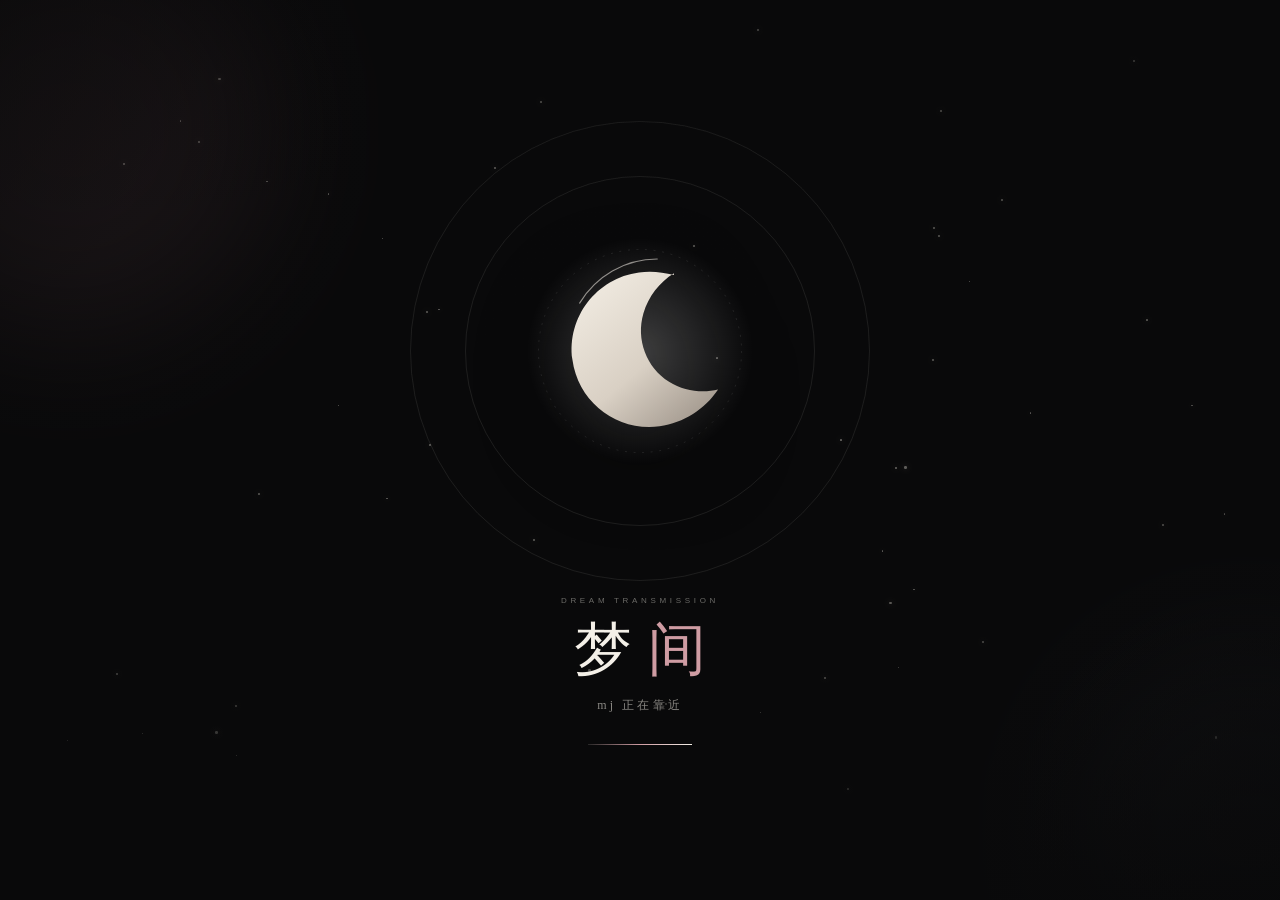
==== commit 5963ccab: "Add files via upload" ====
--- a/index.html
+++ b/index.html
@@ -22,13 +22,10 @@
             <button class="glass-btn" id="editHomeBtn" aria-label="整理桌面"></button>
           </header>
 
-          <div class="home-hero">
-            <div class="home-clock" id="homeClock">--:--</div>
-            <div class="home-greeting" id="homeGreeting"></div>
-            <div class="home-profile" id="homeProfile"></div>
-          </div>
+          <div class="home-modules" id="homeModules"></div>
 
-          <div class="app-grid" id="appGrid"></div>
+          <div class="home-pages" id="homePages"></div>
+          <div class="home-dots" id="homeDots"></div>
 
           <div class="home-footer">
             <span class="home-footer-line"></span>
--- a/style.css
+++ b/style.css
@@ -3916,3 +3916,1243 @@
     scroll-behavior: auto !important;
   }
 }
+
+/* =========================================================
+   Home modules, pages, badges
+   ========================================================= */
+
+.home-modules {
+  margin-top: clamp(18px, 4.6vh, 42px);
+  display: flex;
+  flex-direction: column;
+  gap: 13px;
+}
+
+.home-module {
+  position: relative;
+}
+
+.module-tools {
+  position: absolute;
+  top: -7px;
+  right: 0;
+  display: flex;
+  gap: 4px;
+  z-index: 3;
+}
+
+.module-tools button {
+  width: 22px;
+  height: 22px;
+  border-radius: 50%;
+  border: 1px solid var(--line);
+  background: var(--glass-strong);
+  color: var(--ink-2);
+  display: grid;
+  place-items: center;
+}
+
+.couple-widget {
+  width: 100%;
+  display: flex;
+  align-items: center;
+  justify-content: space-between;
+  gap: 8px;
+  padding: 14px 16px;
+  border-radius: 22px;
+  border: 1px solid color-mix(in srgb, var(--ink) 7%, transparent);
+  background: var(--glass-strong);
+  backdrop-filter: blur(18px);
+  -webkit-backdrop-filter: blur(18px);
+  box-shadow: var(--shadow-soft);
+  color: var(--ink);
+}
+
+.couple-side {
+  display: flex;
+  flex-direction: column;
+  align-items: center;
+  gap: 6px;
+  width: 68px;
+}
+
+.couple-side .avatar {
+  width: 44px;
+  height: 44px;
+  font-size: 14px;
+}
+
+.couple-name {
+  font-size: 10px;
+  letter-spacing: 0.1em;
+  color: var(--ink-2);
+  max-width: 68px;
+  overflow: hidden;
+  text-overflow: ellipsis;
+  white-space: nowrap;
+}
+
+.couple-mid {
+  display: flex;
+  flex-direction: column;
+  align-items: center;
+  gap: 2px;
+}
+
+.couple-kicker {
+  font-size: 9px;
+  letter-spacing: 0.26em;
+  color: var(--muted);
+}
+
+.couple-days {
+  font-size: 32px;
+  line-height: 1;
+  font-weight: 300;
+  font-variant-numeric: tabular-nums;
+  letter-spacing: 0.01em;
+}
+
+.couple-unit {
+  font-size: 9px;
+  letter-spacing: 0.2em;
+  color: var(--muted);
+}
+
+.home-phrase {
+  width: 100%;
+  padding: 9px 6px;
+  border: 0;
+  background: transparent;
+  font-size: 12.5px;
+  letter-spacing: 0.14em;
+  color: var(--ink-2);
+  opacity: 0.82;
+  text-align: center;
+}
+
+.home-pages {
+  margin-top: auto;
+  display: flex;
+  overflow-x: auto;
+  overflow-y: hidden;
+  scroll-snap-type: x mandatory;
+  scrollbar-width: none;
+  -ms-overflow-style: none;
+  overscroll-behavior-x: contain;
+}
+
+.home-pages::-webkit-scrollbar {
+  display: none;
+}
+
+.app-page {
+  flex: 0 0 100%;
+  min-width: 100%;
+  scroll-snap-align: start;
+}
+
+.app-page .app-grid {
+  margin-top: 0;
+  padding: 16px 0 6px;
+}
+
+.home-dots {
+  display: flex;
+  justify-content: center;
+  align-items: center;
+  gap: 6px;
+  min-height: 14px;
+  padding-top: 10px;
+}
+
+.home-dot {
+  width: 5px;
+  height: 5px;
+  border-radius: 50%;
+  border: 0;
+  padding: 0;
+  background: var(--ink);
+  opacity: 0.22;
+  transition: opacity 0.2s, transform 0.2s;
+}
+
+.home-dot.active {
+  opacity: 0.62;
+  transform: scale(1.25);
+}
+
+.app-badge {
+  position: absolute;
+  top: 4px;
+  right: 4px;
+  z-index: 3;
+  min-width: 16px;
+  height: 16px;
+  padding: 0 4px;
+  border-radius: 8px;
+  background: var(--accent);
+  color: #fff;
+  font-size: 9px;
+  line-height: 16px;
+  text-align: center;
+  letter-spacing: 0;
+  display: none;
+  box-shadow: 0 2px 6px rgba(0, 0, 0, 0.18);
+}
+
+.app-badge.show {
+  display: block;
+}
+
+/* =========================================================
+   Card library sections
+   ========================================================= */
+
+.card-sections {
+  flex: none;
+}
+
+.card-tabs {
+  flex: none;
+  display: flex;
+  gap: 6px;
+  overflow-x: auto;
+  scrollbar-width: none;
+  padding-bottom: 2px;
+}
+
+.card-tabs::-webkit-scrollbar {
+  display: none;
+}
+
+.card-tab {
+  flex: none;
+  padding: 6px 12px;
+  border-radius: 999px;
+  border: 1px solid var(--line);
+  background: transparent;
+  color: var(--muted);
+  font-size: 11.5px;
+  letter-spacing: 0.06em;
+}
+
+.card-tab.active {
+  background: var(--ink);
+  border-color: var(--ink);
+  color: var(--bg);
+}
+
+.card-note {
+  margin-top: 4px;
+  font-size: 10.5px;
+  color: var(--muted);
+  letter-spacing: 0.04em;
+}
+
+.card-item.is-sticker .card-content {
+  align-items: flex-start;
+}
+
+.card-sticker {
+  width: 100%;
+  display: grid;
+  place-items: center;
+  padding: 6px;
+  border-radius: 12px;
+  background: var(--surface-2);
+}
+
+.card-sticker img {
+  max-width: 100%;
+  max-height: 132px;
+  object-fit: contain;
+  border-radius: 9px;
+}
+
+.sticker-import {
+  display: flex;
+  flex-direction: column;
+  gap: 10px;
+}
+
+.sticker-drop {
+  width: 100%;
+  min-height: 64px;
+  display: flex;
+  align-items: center;
+  justify-content: center;
+  gap: 8px;
+  border-radius: 14px;
+  border: 1px dashed var(--line-strong);
+  background: var(--surface-2);
+  color: var(--ink-2);
+  font-size: 12px;
+  letter-spacing: 0.08em;
+}
+
+.sticker-preview-grid {
+  display: grid;
+  grid-template-columns: repeat(4, minmax(0, 1fr));
+  gap: 8px;
+}
+
+.sticker-preview {
+  position: relative;
+  aspect-ratio: 1;
+  border-radius: 10px;
+  overflow: hidden;
+  background: var(--surface-2);
+}
+
+.sticker-preview img {
+  width: 100%;
+  height: 100%;
+  object-fit: cover;
+}
+
+.sticker-preview button {
+  position: absolute;
+  top: 3px;
+  right: 3px;
+  width: 18px;
+  height: 18px;
+  border-radius: 50%;
+  border: 0;
+  display: grid;
+  place-items: center;
+  background: rgba(0, 0, 0, 0.5);
+  color: #fff;
+}
+
+.sticker-grid {
+  margin-bottom: 10px;
+}
+
+.emoji-cell.sticker-cell {
+  padding: 4px;
+  background: var(--surface-2);
+}
+
+.emoji-cell.sticker-cell img {
+  width: 100%;
+  height: 100%;
+  object-fit: cover;
+  border-radius: 8px;
+}
+
+/* =========================================================
+   Chat additions
+   ========================================================= */
+
+.chat-peer {
+  cursor: pointer;
+}
+
+.chat-peer-avatar {
+  display: flex;
+  flex: none;
+}
+
+.chat-peer-avatar.ghost {
+  width: 34px;
+}
+
+.chat-status {
+  display: flex;
+  align-items: center;
+  gap: 4px;
+  max-width: 218px;
+  overflow: hidden;
+  white-space: nowrap;
+  text-overflow: ellipsis;
+}
+
+.status-emoji {
+  font-size: 11px;
+  line-height: 1;
+}
+
+.status-sep {
+  opacity: 0.35;
+}
+
+.status-word {
+  overflow: hidden;
+  text-overflow: ellipsis;
+}
+
+.sticker-bubble {
+  border: 0;
+  padding: 0;
+  background: transparent;
+  max-width: 46%;
+  align-self: flex-start;
+}
+
+.sticker-bubble img {
+  width: 100%;
+  max-height: 180px;
+  object-fit: contain;
+  border-radius: 14px;
+  display: block;
+}
+
+.msg-row.me .sticker-bubble {
+  align-self: flex-end;
+}
+
+.pat-row {
+  display: flex;
+  flex-direction: column;
+  align-items: center;
+  gap: 2px;
+  margin: 4px auto;
+  padding: 5px 13px;
+  max-width: 80%;
+  border-radius: 999px;
+  background: var(--glass);
+  border: 1px solid var(--line);
+  color: var(--muted);
+  font-size: 10.5px;
+  letter-spacing: 0.04em;
+  text-align: center;
+}
+
+.pat-text {
+  font-size: 10px;
+  opacity: 0.78;
+}
+
+/* Gift bubbles */
+
+.box-rose { --box: #c98f98; --box-soft: rgba(201, 143, 152, 0.16); }
+.box-ink { --box: #2c2b29; --box-soft: rgba(44, 43, 41, 0.16); }
+.box-gold { --box: #b19a67; --box-soft: rgba(177, 154, 103, 0.16); }
+.box-sage { --box: #8d9a8d; --box-soft: rgba(141, 154, 141, 0.16); }
+.box-mist { --box: #9aa3ad; --box-soft: rgba(154, 163, 173, 0.16); }
+
+.gift-bubble {
+  display: flex;
+  align-items: center;
+  gap: 11px;
+  min-width: 178px;
+  padding: 12px 14px;
+  border-radius: 16px;
+  border: 1px solid color-mix(in srgb, var(--box) 38%, transparent);
+  background: linear-gradient(145deg, color-mix(in srgb, var(--box-soft) 82%, var(--surface)), var(--surface));
+  color: var(--ink);
+  text-align: left;
+}
+
+.gift-box-icon {
+  width: 40px;
+  height: 40px;
+  flex: none;
+  border-radius: 12px;
+  display: grid;
+  place-items: center;
+  background: var(--box);
+  color: #fff;
+}
+
+.gift-box-copy {
+  display: flex;
+  flex-direction: column;
+  gap: 2px;
+  min-width: 0;
+}
+
+.gift-box-kicker {
+  font-size: 9px;
+  letter-spacing: 0.14em;
+  color: var(--muted);
+}
+
+.gift-box-name {
+  font-size: 13px;
+  letter-spacing: 0.04em;
+  overflow: hidden;
+  text-overflow: ellipsis;
+  white-space: nowrap;
+}
+
+.gift-box-hint {
+  font-size: 9.5px;
+  color: var(--muted);
+  opacity: 0.8;
+}
+
+.test-card {
+  display: flex;
+  flex-direction: column;
+  gap: 4px;
+  min-width: 180px;
+  padding: 13px 15px;
+  border-radius: 16px;
+  border: 1px solid var(--line-strong);
+  background: var(--glass-strong);
+  text-align: left;
+  color: var(--ink);
+}
+
+.test-card-kicker {
+  font-size: 9px;
+  letter-spacing: 0.2em;
+  color: var(--accent-ink);
+}
+
+.test-card-title {
+  font-size: 13.5px;
+}
+
+.test-card-hint {
+  font-size: 9.5px;
+  color: var(--muted);
+}
+
+/* =========================================================
+   Itinerary
+   ========================================================= */
+
+.itinerary-top {
+  display: flex;
+  align-items: center;
+  justify-content: space-between;
+  padding: 4px 6px 18px;
+}
+
+.itinerary-top > button {
+  width: 34px;
+  height: 34px;
+  border-radius: 50%;
+  border: 1px solid var(--line);
+  background: var(--glass);
+  color: var(--ink-2);
+  display: grid;
+  place-items: center;
+}
+
+.itinerary-date {
+  text-align: center;
+}
+
+.itinerary-day {
+  font-size: 13px;
+  letter-spacing: 0.1em;
+}
+
+.itinerary-week {
+  margin-top: 3px;
+  font-size: 10px;
+  letter-spacing: 0.2em;
+  color: var(--muted);
+}
+
+.itinerary-line {
+  padding: 4px 2px 10px;
+}
+
+.itinerary-item {
+  display: flex;
+  gap: 9px;
+}
+
+.itinerary-time {
+  width: 42px;
+  flex: none;
+  padding-top: 14px;
+  font-size: 10.5px;
+  color: var(--muted);
+  font-variant-numeric: tabular-nums;
+  text-align: right;
+}
+
+.itinerary-node {
+  position: relative;
+  width: 14px;
+  flex: none;
+  display: flex;
+  justify-content: center;
+}
+
+.itinerary-node::before {
+  content: "";
+  position: absolute;
+  top: 0;
+  bottom: -14px;
+  width: 1px;
+  background: var(--line-strong);
+}
+
+.itinerary-item:last-child .itinerary-node::before {
+  display: none;
+}
+
+.itinerary-node i {
+  width: 7px;
+  height: 7px;
+  margin-top: 17px;
+  border-radius: 50%;
+  background: var(--accent);
+  box-shadow: 0 0 0 4px var(--accent-soft);
+  z-index: 1;
+}
+
+.itinerary-card {
+  flex: 1;
+  min-width: 0;
+  margin-bottom: 14px;
+  padding: 12px 14px;
+  border-radius: 15px;
+  border: 1px solid var(--line);
+  background: var(--glass-strong);
+  box-shadow: 0 6px 16px rgba(0, 0, 0, 0.03);
+}
+
+.itinerary-place {
+  display: flex;
+  align-items: center;
+  gap: 5px;
+  font-size: 10.5px;
+  color: var(--ink-2);
+  letter-spacing: 0.04em;
+}
+
+.itinerary-doing {
+  margin-top: 5px;
+  font-size: 14px;
+  letter-spacing: 0.03em;
+}
+
+/* =========================================================
+   Gift cabinet
+   ========================================================= */
+
+.gift-grid {
+  display: grid;
+  grid-template-columns: repeat(2, minmax(0, 1fr));
+  gap: 12px;
+}
+
+.gift-item {
+  display: flex;
+  flex-direction: column;
+  border-radius: 18px;
+  border: 1px solid var(--line);
+  background: var(--glass-strong);
+  overflow: hidden;
+}
+
+.gift-item-main {
+  display: flex;
+  flex-direction: column;
+  gap: 3px;
+  padding: 12px;
+  border: 0;
+  background: transparent;
+  text-align: left;
+  color: var(--ink);
+}
+
+.gift-item-image {
+  width: 100%;
+  aspect-ratio: 1;
+  border-radius: 12px;
+  background: var(--surface-2);
+  display: grid;
+  place-items: center;
+  color: var(--faint);
+  overflow: hidden;
+  margin-bottom: 5px;
+}
+
+.gift-item-image img {
+  width: 100%;
+  height: 100%;
+  object-fit: cover;
+}
+
+.gift-item-name {
+  font-size: 13px;
+  letter-spacing: 0.03em;
+  overflow: hidden;
+  text-overflow: ellipsis;
+  white-space: nowrap;
+}
+
+.gift-item-cat {
+  font-size: 9.5px;
+  letter-spacing: 0.12em;
+  color: var(--muted);
+}
+
+.gift-item-msg {
+  font-size: 10.5px;
+  color: var(--muted);
+  line-height: 1.5;
+  display: -webkit-box;
+  -webkit-line-clamp: 2;
+  -webkit-box-orient: vertical;
+  overflow: hidden;
+}
+
+.gift-item-actions {
+  display: flex;
+  align-items: center;
+  justify-content: space-between;
+  gap: 6px;
+  padding: 0 12px 12px;
+}
+
+.gift-detail {
+  display: flex;
+  flex-direction: column;
+  align-items: center;
+  gap: 6px;
+  padding: 8px 0 14px;
+  text-align: center;
+}
+
+.gift-detail-image {
+  width: 120px;
+  height: 120px;
+  border-radius: 18px;
+  overflow: hidden;
+  background: var(--surface-2);
+  display: grid;
+  place-items: center;
+  color: var(--faint);
+  border: 1px solid var(--line);
+}
+
+.gift-detail-image img {
+  width: 100%;
+  height: 100%;
+  object-fit: cover;
+}
+
+.gift-detail-name {
+  font-size: 16px;
+  letter-spacing: 0.06em;
+}
+
+.gift-detail-cat {
+  font-size: 10px;
+  letter-spacing: 0.16em;
+  color: var(--muted);
+}
+
+.gift-detail-message {
+  margin-top: 4px;
+  max-width: 260px;
+  padding: 10px 14px;
+  border-radius: 12px;
+  background: var(--surface-2);
+  font-size: 12px;
+  line-height: 1.7;
+  color: var(--ink-2);
+}
+
+.box-colors {
+  display: flex;
+  flex-wrap: wrap;
+  gap: 10px;
+}
+
+.box-color {
+  display: flex;
+  flex-direction: column;
+  align-items: center;
+  gap: 5px;
+  border: 0;
+  background: transparent;
+  color: var(--muted);
+  font-size: 9.5px;
+  letter-spacing: 0.08em;
+}
+
+.box-color i {
+  width: 30px;
+  height: 30px;
+  border-radius: 10px;
+  background: var(--box);
+  border: 2px solid transparent;
+  box-shadow: inset 0 1px 0 rgba(255, 255, 255, 0.3);
+}
+
+.box-color.active i {
+  border-color: var(--ink);
+}
+
+/* =========================================================
+   Entertainment
+   ========================================================= */
+
+.ent-tabs {
+  flex: none;
+  margin-bottom: 14px;
+}
+
+.test-list-item {
+  width: 100%;
+  display: flex;
+  align-items: center;
+  gap: 12px;
+  padding: 14px;
+  margin-bottom: 10px;
+  border-radius: 16px;
+  border: 1px solid var(--line);
+  background: var(--glass-strong);
+  text-align: left;
+  color: var(--ink);
+}
+
+.test-list-main {
+  flex: 1;
+  min-width: 0;
+  display: flex;
+  flex-direction: column;
+  gap: 4px;
+}
+
+.test-list-title {
+  font-size: 13.5px;
+  letter-spacing: 0.03em;
+  overflow: hidden;
+  text-overflow: ellipsis;
+  white-space: nowrap;
+}
+
+.test-list-sub {
+  font-size: 10px;
+  color: var(--muted);
+  letter-spacing: 0.06em;
+}
+
+.test-overlap {
+  font-size: 22px;
+  font-weight: 300;
+  color: var(--accent-ink);
+  font-variant-numeric: tabular-nums;
+}
+
+.test-overlap small {
+  font-size: 10px;
+  margin-left: 1px;
+}
+
+.test-list-arrow {
+  color: var(--faint);
+  display: grid;
+  place-items: center;
+}
+
+.test-questions {
+  display: flex;
+  flex-direction: column;
+  gap: 12px;
+  margin-bottom: 10px;
+}
+
+.test-q {
+  padding: 12px;
+  border-radius: 14px;
+  border: 1px solid var(--line);
+  background: var(--surface-2);
+}
+
+.test-q-head {
+  display: flex;
+  align-items: center;
+  justify-content: space-between;
+  margin-bottom: 8px;
+}
+
+.test-q-index {
+  font-size: 9.5px;
+  letter-spacing: 0.2em;
+  color: var(--muted);
+}
+
+.test-q-head button {
+  width: 20px;
+  height: 20px;
+  border-radius: 50%;
+  border: 0;
+  background: transparent;
+  color: var(--muted);
+  display: grid;
+  place-items: center;
+}
+
+.test-q-text {
+  margin-bottom: 8px;
+}
+
+.test-q-options {
+  display: flex;
+  flex-direction: column;
+  gap: 6px;
+  margin-bottom: 8px;
+}
+
+.test-answer-list {
+  display: flex;
+  flex-direction: column;
+  gap: 16px;
+}
+
+.test-answer-title {
+  font-size: 12.5px;
+  line-height: 1.6;
+  margin-bottom: 8px;
+}
+
+.test-answer-options {
+  display: flex;
+  flex-wrap: wrap;
+  gap: 7px;
+}
+
+.test-answer-option {
+  padding: 7px 12px;
+  border-radius: 999px;
+  border: 1px solid var(--line);
+  background: transparent;
+  color: var(--ink-2);
+  font-size: 11.5px;
+}
+
+.test-answer-option.active {
+  background: var(--ink);
+  border-color: var(--ink);
+  color: var(--bg);
+}
+
+.overlap-hero {
+  display: flex;
+  flex-direction: column;
+  align-items: center;
+  gap: 3px;
+  padding: 6px 0 18px;
+}
+
+.overlap-number {
+  font-size: 54px;
+  line-height: 1;
+  font-weight: 300;
+  color: var(--accent-ink);
+  font-variant-numeric: tabular-nums;
+}
+
+.overlap-number small {
+  font-size: 18px;
+}
+
+.overlap-label {
+  font-size: 10px;
+  letter-spacing: 0.26em;
+  color: var(--muted);
+}
+
+.test-result-list {
+  display: flex;
+  flex-direction: column;
+  gap: 10px;
+}
+
+.test-result-item {
+  padding: 11px 13px;
+  border-radius: 13px;
+  border: 1px solid var(--line);
+  background: var(--surface-2);
+}
+
+.test-result-item.match {
+  border-color: color-mix(in srgb, var(--accent) 40%, transparent);
+  background: var(--accent-soft);
+}
+
+.test-result-q {
+  font-size: 11.5px;
+  color: var(--ink-2);
+  margin-bottom: 6px;
+}
+
+.test-result-answers {
+  display: flex;
+  flex-direction: column;
+  gap: 2px;
+  font-size: 11px;
+  color: var(--muted);
+}
+
+.test-result-mark {
+  display: inline-flex;
+  align-items: center;
+  gap: 3px;
+  margin-top: 5px;
+  font-size: 9.5px;
+  color: var(--accent-ink);
+}
+
+.test-waiting {
+  display: flex;
+  flex-direction: column;
+  align-items: center;
+  gap: 12px;
+  padding: 18px 6px;
+  text-align: center;
+  color: var(--muted);
+  font-size: 12px;
+}
+
+.test-waiting-dot {
+  width: 8px;
+  height: 8px;
+  border-radius: 50%;
+  background: var(--accent);
+  box-shadow: 0 0 0 5px var(--accent-soft);
+  animation: pulse 1.8s ease-in-out infinite;
+}
+
+@keyframes pulse {
+  0%, 100% { transform: scale(0.85); opacity: 0.6; }
+  50% { transform: scale(1.1); opacity: 1; }
+}
+
+.survey-archive {
+  padding: 13px 14px;
+  margin-bottom: 10px;
+  border-radius: 15px;
+  border: 1px solid var(--line);
+  background: var(--glass-strong);
+}
+
+.survey-archive-title {
+  font-size: 13px;
+  line-height: 1.6;
+}
+
+.survey-archive-answer {
+  margin-top: 5px;
+  font-size: 11px;
+  color: var(--accent-ink);
+  letter-spacing: 0.04em;
+}
+
+.survey-archive-foot {
+  display: flex;
+  align-items: center;
+  justify-content: space-between;
+  margin-top: 9px;
+  font-size: 10px;
+  color: var(--muted);
+}
+
+.survey-archive-foot button {
+  border: 0;
+  background: transparent;
+  color: var(--muted);
+  font-size: 10px;
+  letter-spacing: 0.08em;
+}
+
+/* =========================================================
+   Calendar additions
+   ========================================================= */
+
+.calendar-month {
+  background: transparent;
+  border: 0;
+  padding: 0;
+  color: var(--ink);
+  display: flex;
+  align-items: baseline;
+  gap: 4px;
+}
+
+.cal-cell.predicted {
+  background: color-mix(in srgb, var(--accent) 9%, transparent);
+}
+
+.dot-predict {
+  background: color-mix(in srgb, var(--accent) 55%, #fff);
+}
+
+.anniversary-list {
+  display: flex;
+  flex-direction: column;
+  gap: 2px;
+}
+
+.anniversary-row {
+  display: flex;
+  align-items: center;
+  gap: 9px;
+  padding: 10px 12px;
+  border: 0;
+  border-radius: 12px;
+  background: var(--surface-2);
+  color: var(--ink);
+  text-align: left;
+}
+
+.anniversary-dot {
+  width: 6px;
+  height: 6px;
+  border-radius: 50%;
+  background: #b19a67;
+  flex: none;
+}
+
+.anniversary-title {
+  flex: 1;
+  font-size: 12px;
+}
+
+.anniversary-date {
+  font-size: 10px;
+  color: var(--muted);
+}
+
+.jump-year {
+  display: flex;
+  align-items: center;
+  justify-content: center;
+  gap: 22px;
+  padding: 4px 0 16px;
+  font-size: 18px;
+  letter-spacing: 0.12em;
+}
+
+.jump-year button {
+  width: 32px;
+  height: 32px;
+  border-radius: 50%;
+  border: 1px solid var(--line);
+  background: var(--surface-2);
+  color: var(--ink-2);
+  display: grid;
+  place-items: center;
+}
+
+.jump-months {
+  display: grid;
+  grid-template-columns: repeat(4, minmax(0, 1fr));
+  gap: 8px;
+}
+
+.jump-months button {
+  padding: 10px 0;
+  border-radius: 11px;
+  border: 1px solid var(--line);
+  background: transparent;
+  color: var(--ink-2);
+  font-size: 12px;
+}
+
+.jump-months button.active {
+  background: var(--ink);
+  border-color: var(--ink);
+  color: var(--bg);
+}
+
+.predicted-note {
+  padding: 8px 12px;
+  margin-bottom: 12px;
+  border-radius: 11px;
+  background: var(--accent-soft);
+  color: var(--accent-ink);
+  font-size: 11px;
+  letter-spacing: 0.04em;
+}
+
+.daily-note {
+  display: flex;
+  flex-direction: column;
+  gap: 8px;
+  padding: 4px 0;
+}
+
+.daily-date {
+  font-size: 11px;
+  letter-spacing: 0.16em;
+  color: var(--muted);
+}
+
+.daily-line {
+  font-size: 13px;
+  letter-spacing: 0.04em;
+}
+
+.daily-events {
+  display: flex;
+  flex-direction: column;
+  gap: 5px;
+  margin-top: 4px;
+}
+
+.daily-events span {
+  padding: 7px 11px;
+  border-radius: 10px;
+  background: var(--surface-2);
+  font-size: 11.5px;
+  color: var(--ink-2);
+}
+
+/* =========================================================
+   Moments images
+   ========================================================= */
+
+.moment-images {
+  display: grid;
+  gap: 5px;
+  margin-top: 8px;
+  max-width: 240px;
+}
+
+.moment-images.count-1 {
+  grid-template-columns: 1fr;
+}
+
+.moment-images.count-2 {
+  grid-template-columns: repeat(2, 1fr);
+}
+
+.moment-images.count-3 {
+  grid-template-columns: repeat(3, 1fr);
+}
+
+.moment-image {
+  border: 0;
+  padding: 0;
+  border-radius: 8px;
+  overflow: hidden;
+  background: var(--surface-2);
+  aspect-ratio: 1;
+}
+
+.moment-image img {
+  width: 100%;
+  height: 100%;
+  object-fit: cover;
+}
+
+.image-viewer {
+  display: grid;
+  place-items: center;
+  padding: 4px;
+}
+
+.image-viewer img {
+  max-width: 100%;
+  max-height: 70vh;
+  border-radius: 12px;
+}
+
+.image-sheet .sheet-panel {
+  background: rgba(10, 10, 12, 0.94);
+}
+
